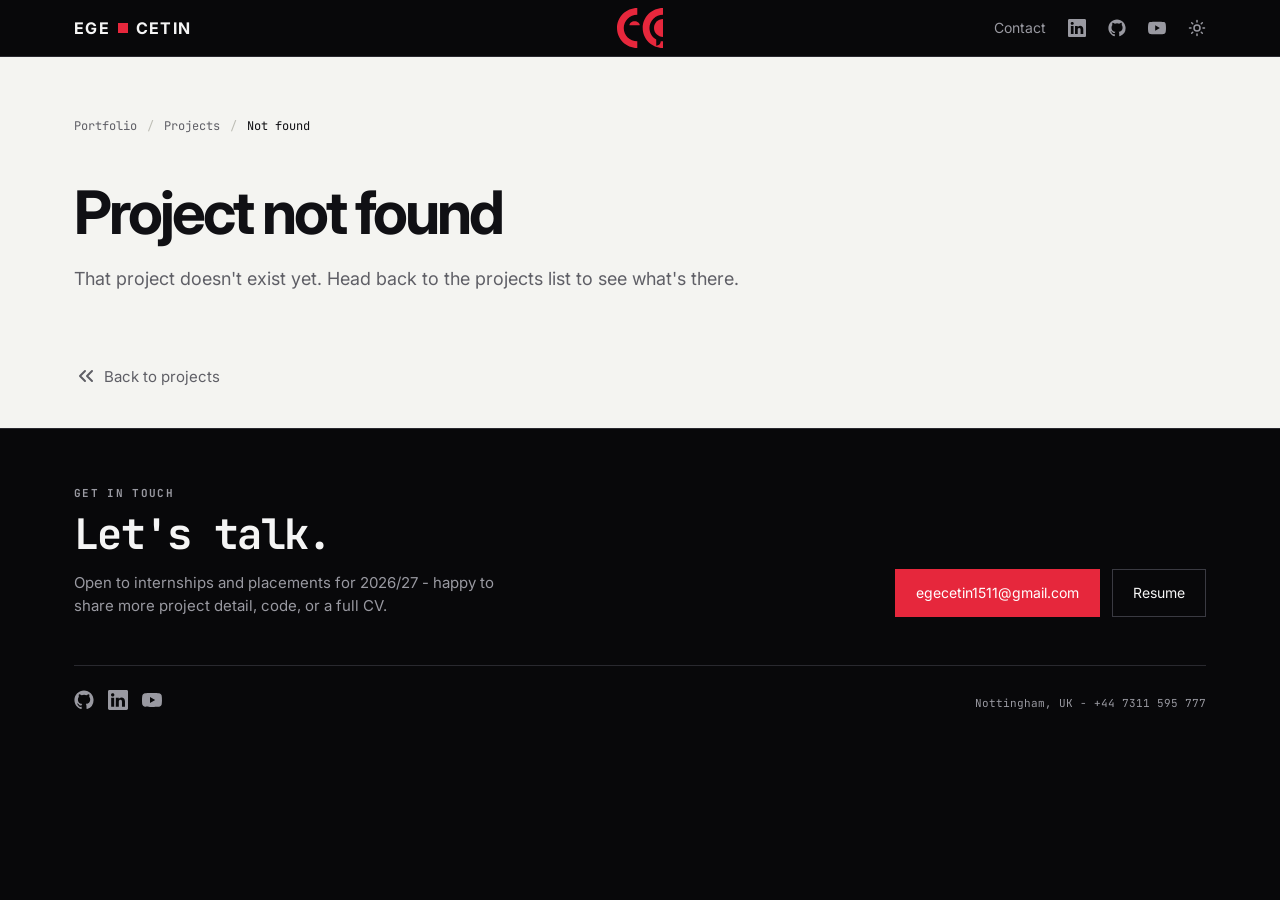
==== detail.html @ 612bcd72 "style: add resume page and change black sections" ====
<!DOCTYPE html>
<html lang="en">
<head>
<meta charset="UTF-8">
<meta name="viewport" content="width=device-width, initial-scale=1.0">

<!-- Replaced by the project's own title once project-data.js runs -->
<title>Project | Ege Cetin</title>

<link rel="preconnect" href="https://fonts.googleapis.com">
<link rel="preconnect" href="https://fonts.gstatic.com" crossorigin>
<link href="https://fonts.googleapis.com/css2?family=JetBrains+Mono:wght@400;500;700&family=Inter:wght@400;500;600&display=swap" rel="stylesheet">

<!-- styles.css first: details.css only adds the case-study specific rules -->
<link rel="stylesheet" href="styles.css">
<link rel="stylesheet" href="details.css">

<link rel="prefetch" href="index.html" as="document">

<link rel="icon" href="ec-logo.svg" type="image/svg+xml">

<script>
    try {
        if (localStorage.getItem('theme') === 'light') {
            document.documentElement.dataset.theme = 'light';
        }
    } catch (e) {}
</script>
</head>

<body>

    <nav class="site-nav" aria-label="Main navigation">
        <div class="nav-inner wrap">

            <a href="index.html" class="logo">
                EGE
                <span class="logo-mark" aria-hidden="true"></span>
                CETIN
            </a>

            <a href="index.html" class="nav-logo" aria-label="Ege Cetin home">
                <img src="ec-logo.svg" alt="Ege Cetin logo">
            </a>

            <ul class="nav-links">
                <li>
                    <a href="index.html#contact">Contact</a>
                </li>

                <li>
                    <a
                        class="nav-social"
                        href="https://www.linkedin.com/in/cetin-ege/"
                        target="_blank"
                        rel="noopener noreferrer"
                        aria-label="LinkedIn"
                    >
                        <svg viewBox="0 0 16 16" aria-hidden="true">
                            <path fill="currentColor" d="M0 1.146C0 .513.526 0 1.175 0h13.65C15.474 0 16 .513 16 1.146v13.708c0 .633-.526 1.146-1.175 1.146H1.175C.526 16 0 15.487 0 14.854zm4.943 12.248V6.169H2.542v7.225zm-1.2-8.212c.837 0 1.358-.554 1.358-1.248-.015-.709-.52-1.248-1.342-1.248S2.4 3.226 2.4 3.934c0 .694.521 1.248 1.327 1.248zm4.908 8.212V9.359c0-.216.016-.432.08-.586.173-.431.568-.878 1.232-.878.869 0 1.216.662 1.216 1.634v3.865h2.401V9.25c0-2.22-1.184-3.252-2.764-3.252-1.274 0-1.845.7-2.165 1.193v.025h-.016l.016-.025V6.169h-2.4c.03.678 0 7.225 0 7.225z"/>
                        </svg>
                    </a>
                </li>

                <li>
                    <a
                        class="nav-social"
                        href="https://github.com/cetinege"
                        target="_blank"
                        rel="noopener noreferrer"
                        aria-label="GitHub"
                    >
                        <svg viewBox="0 0 24 24" aria-hidden="true">
                            <path fill="currentColor" d="M12 .5C5.65.5.5 5.65.5 12c0 5.08 3.29 9.39 7.86 10.91.58.11.79-.25.79-.55v-2.14c-3.2.7-3.88-1.54-3.88-1.54-.53-1.33-1.28-1.69-1.28-1.69-1.05-.72.08-.7.08-.7 1.16.08 1.77 1.19 1.77 1.19 1.03 1.76 2.69 1.25 3.35.95.1-.75.4-1.25.73-1.54-2.55-.29-5.23-1.28-5.23-5.69 0-1.26.45-2.29 1.19-3.1-.12-.29-.52-1.47.11-3.06 0 0 .97-.31 3.18 1.18a11.1 11.1 0 0 1 5.8 0c2.2-1.49 3.17-1.18 3.17-1.18.63 1.59.23 2.77.11 3.06.74.81 1.19 1.84 1.19 3.1 0 4.42-2.69 5.39-5.25 5.68.41.36.78 1.08.78 2.18v3.23c0 .3.21.66.8.55A11.51 11.51 0 0 0 23.5 12C23.5 5.65 18.35.5 12 .5Z"/>
                        </svg>
                    </a>
                </li>

                <li>
                    <a
                        class="nav-social"
                        href="https://www.youtube.com/@cetin-ege"
                        target="_blank"
                        rel="noopener noreferrer"
                        aria-label="YouTube"
                    >
                        <svg viewBox="0 0 24 24" aria-hidden="true">
                            <path fill="currentColor" d="M23.5 6.2a3 3 0 0 0-2.1-2.1C19.5 3.6 12 3.6 12 3.6s-7.5 0-9.4.5A3 3 0 0 0 .5 6.2C0 8.1 0 12 0 12s0 3.9.5 5.8a3 3 0 0 0 2.1 2.1c1.9.5 9.4.5 9.4.5s7.5 0 9.4-.5a3 3 0 0 0 2.1-2.1c.5-1.9.5-5.8.5-5.8s0-3.9-.5-5.8ZM9.6 15.6V8.4l6.2 3.6-6.2 3.6Z"/>
                        </svg>
                    </a>
                </li>

                <li>
                    <button class="theme-toggle" type="button" aria-label="Switch to light mode">
                        <svg class="icon-sun" viewBox="0 0 24 24" aria-hidden="true" fill="none" stroke="currentColor" stroke-width="2" stroke-linecap="round">
                            <circle cx="12" cy="12" r="4"/>
                            <path d="M12 2v2M12 20v2M4.9 4.9l1.4 1.4M17.7 17.7l1.4 1.4M2 12h2M20 12h2M4.9 19.1l1.4-1.4M17.7 6.3l1.4-1.4"/>
                        </svg>
                        <svg class="icon-moon" viewBox="0 0 24 24" aria-hidden="true" fill="none" stroke="currentColor" stroke-width="2" stroke-linecap="round" stroke-linejoin="round">
                            <path d="M21 12.8A9 9 0 1 1 11.2 3a7 7 0 0 0 9.8 9.8Z"/>
                        </svg>
                    </button>
                </li>

            </ul>

        </div>
    </nav>

    <main>

        <section class="case-study section bg-white">

            <div class="wrap">

                <nav class="breadcrumbs" aria-label="Breadcrumb">
                    <a href="index.html">Portfolio</a>
                    <span class="breadcrumb-separator" aria-hidden="true">/</span>
                    <a href="index.html#projects">Projects</a>
                    <span class="breadcrumb-separator" aria-hidden="true">/</span>
                    <span class="breadcrumb-current" id="breadcrumb-current" aria-current="page"></span>
                </nav>

                <p class="case-study-type" id="project-type"></p>

                <h1 id="project-title"></h1>

                <div class="case-study-intro rich" id="project-description"></div>

                <div class="case-study-tags" id="project-tags"></div>

                <div class="case-study-actions" id="project-links"></div>

                <!-- The divider is the border-top on this wrapper -->
                <div class="case-study-body">

                    <!-- Full-width media: images, YouTube, LinkedIn. Hidden when empty -->
                    <div class="case-study-media" id="project-media" hidden></div>

                    <div class="case-study-columns" id="case-study-columns">

                        <div class="case-study-text">
                            <section>
                                <h2>Overview</h2>
                                <div class="rich" id="project-overview"></div>
                            </section>

                            <section>
                                <h2>My role</h2>
                                <div class="rich" id="project-role"></div>
                            </section>

                            <section>
                                <h2>Technologies</h2>
                                <div class="rich" id="project-technologies"></div>
                            </section>
                        </div>

                        <!-- Optional side column. Hidden when a project has no "aside" items -->
                        <aside class="case-study-aside" id="project-aside" hidden>
                            <div class="case-study-aside-inner" id="project-aside-inner"></div>
                        </aside>

                    </div>
                </div>

                <div class="back-nav">
                    <svg xmlns="http://www.w3.org/2000/svg" width="24" height="24" viewBox="0 0 24 24" fill="none" stroke="currentColor" stroke-width="2" stroke-linecap="round" stroke-linejoin="round" class="back-arrow lucide lucide-chevrons-left preview-icon" aria-hidden="true"><path d="m11 17-5-5 5-5"/><path d="m18 17-5-5 5-5"/></svg>
                    <a href="index.html#projects" class="back-link">Back to projects</a>
                </div>

            </div>

        </section>

    </main>

    <footer id="contact" class="site-footer footer-compact bg-black">

        <div class="wrap">

            <div class="footer-content">

                <div class="footer-intro">
                    <p class="footer-label">GET IN TOUCH</p>

                    <h2>Let's talk.</h2>

                    <p class="footer-description">
                        Open to internships and placements for 2026/27 -
                        happy to share more project detail, code, or a full CV.
                    </p>
                </div>

                <div class="footer-actions">

                    <a href="mailto:egecetin1511@gmail.com" class="btn btn-primary">
                        egecetin1511@gmail.com
                    </a>

                    <a href="resume.html" class="btn btn-outline">
                        Resume
                    </a>

                    <!-- Enable once the personal site exists
                    <a href="personal.html" class="btn btn-outline">
                        Personal site
                    </a>
                    -->

                </div>

            </div>

            <div class="footer-bottom">

                <div class="footer-socials">

                    <a
                        href="https://github.com/cetinege"
                        target="_blank"
                        rel="noopener noreferrer"
                        aria-label="GitHub"
                    >
                        <svg viewBox="0 0 24 24" aria-hidden="true">
                            <path fill="currentColor" d="M12 .5C5.65.5.5 5.65.5 12c0 5.08 3.29 9.39 7.86 10.91.58.11.79-.25.79-.55v-2.14c-3.2.7-3.88-1.54-3.88-1.54-.53-1.33-1.28-1.69-1.28-1.69-1.05-.72.08-.7.08-.7 1.16.08 1.77 1.19 1.77 1.19 1.03 1.76 2.69 1.25 3.35.95.1-.75.4-1.25.73-1.54-2.55-.29-5.23-1.28-5.23-5.69 0-1.26.45-2.29 1.19-3.1-.12-.29-.52-1.47.11-3.06 0 0 .97-.31 3.18 1.18a11.1 11.1 0 0 1 5.8 0c2.2-1.49 3.17-1.18 3.17-1.18.63 1.59.23 2.77.11 3.06.74.81 1.19 1.84 1.19 3.1 0 4.42-2.69 5.39-5.25 5.68.41.36.78 1.08.78 2.18v3.23c0 .3.21.66.8.55A11.51 11.51 0 0 0 23.5 12C23.5 5.65 18.35.5 12 .5Z"/>
                        </svg>
                    </a>

                    <a
                        href="https://www.linkedin.com/in/cetin-ege/"
                        target="_blank"
                        rel="noopener noreferrer"
                        aria-label="LinkedIn"
                    >
                        <svg viewBox="0 0 16 16" aria-hidden="true">
                            <path fill="currentColor" d="M0 1.146C0 .513.526 0 1.175 0h13.65C15.474 0 16 .513 16 1.146v13.708c0 .633-.526 1.146-1.175 1.146H1.175C.526 16 0 15.487 0 14.854zm4.943 12.248V6.169H2.542v7.225zm-1.2-8.212c.837 0 1.358-.554 1.358-1.248-.015-.709-.52-1.248-1.342-1.248S2.4 3.226 2.4 3.934c0 .694.521 1.248 1.327 1.248zm4.908 8.212V9.359c0-.216.016-.432.08-.586.173-.431.568-.878 1.232-.878.869 0 1.216.662 1.216 1.634v3.865h2.401V9.25c0-2.22-1.184-3.252-2.764-3.252-1.274 0-1.845.7-2.165 1.193v.025h-.016l.016-.025V6.169h-2.4c.03.678 0 7.225 0 7.225z"/>
                        </svg>
                    </a>

                    <a
                        href="https://www.youtube.com/@cetin-ege"
                        target="_blank"
                        rel="noopener noreferrer"
                        aria-label="YouTube"
                    >
                        <svg viewBox="0 0 24 24" aria-hidden="true">
                            <path fill="currentColor" d="M23.5 6.2a3 3 0 0 0-2.1-2.1C19.5 3.6 12 3.6 12 3.6s-7.5 0-9.4.5A3 3 0 0 0 .5 6.2C0 8.1 0 12 0 12s0 3.9.5 5.8a3 3 0 0 0 2.1 2.1c1.9.5 9.4.5 9.4.5s7.5 0 9.4-.5a3 3 0 0 0 2.1-2.1c.5-1.9.5-5.8.5-5.8s0-3.9-.5-5.8ZM9.6 15.6V8.4l6.2 3.6-6.2 3.6Z"/>
                        </svg>
                    </a>

                </div>

                <div class="footer-meta">
                    <p>Nottingham, UK  - +44 7311 595 777</p>
                </div>

            </div>

        </div>

    </footer>

    <script src="project-media-helper.js"></script>
    <script src="project-data.js"></script>
    <script src="theme.js"></script>
</body>
</html>
---- styles.css ----
/*
    Explicitly forces any element with the hidden attribute to disappear.
    Helps with filtering and with the toggleable LinkedIn posts.
*/
[hidden] {
    display: none !important;
}

/* --- VARIABLES --- */

/*
   Fixed brand values. These never change between light and dark sections.
*/
:root {
    --ink: #08080a;
    --text: #f5f5f5;

    --accent: #e6273c;
    --accent-hi: #ff4054;

    --font-mono: 'JetBrains Mono', ui-monospace, monospace;

    --max: 1180px;
    --nav-h: 57px;
}


/*
   WHITE AND BLACK THEMES

   A section sets them once with .bg-black or
   .bg-white, and everything inside it re-colours automatically.

   This is what makes it safe to swap
        class="section bg-white"
   for
        class="section bg-black"
   without touching any other CSS.

   --bg            section background
   --fg            primary text
   --fg-muted      secondary text
   --card-bg       cards, panels, form controls
   --card-bg-2     nested/recessed areas (project banners)
   --border        normal borders
   --border-strong borders that need more contrast
*/
:root,
.bg-black {
    --bg: #08080a;
    --fg: #f5f5f5;
    --fg-muted: #9999a1;
    --card-bg: #101014;
    --card-bg-2: #17171d;
    --border: #29292f;
    --border-strong: #3a3a42;
}

.bg-white {
    --bg: #f4f4f1;
    --fg: #101014;
    --fg-muted: #5f5f66;
    --card-bg: #ffffff;
    --card-bg-2: #ebebe6;
    --border: #dcdcd6;
    --border-strong: #bdbdb5;
}

.bg-black,
.bg-white {
    background: var(--bg);
    color: var(--fg);
}

/*
    LIGHT MODE (set by theme.js via <html data-theme="light">)
    Reverses everything: the page chrome flips, and the two section
    palettes swap, so .bg-black sections turn light and .bg-white
    sections turn dark.
*/
:root[data-theme="light"] {
    color-scheme: light;

    --ink: #f4f4f1;
    --text: #101014;

    --bg: #f4f4f1;
    --fg: #101014;
    --fg-muted: #5f5f66;
    --card-bg: #ffffff;
    --card-bg-2: #ebebe6;
    --border: #dcdcd6;
    --border-strong: #bdbdb5;
}

:root[data-theme="light"] .bg-black {
    --bg: #f4f4f1;
    --fg: #101014;
    --fg-muted: #5f5f66;
    --card-bg: #ffffff;
    --card-bg-2: #ebebe6;
    --border: #dcdcd6;
    --border-strong: #bdbdb5;
}

:root[data-theme="light"] .bg-white {
    --bg: #08080a;
    --fg: #f5f5f5;
    --fg-muted: #9999a1;
    --card-bg: #101014;
    --card-bg-2: #17171d;
    --border: #29292f;
    --border-strong: #3a3a42;
}

/*
    Added by theme.js for ~0.5s while the theme changes, then removed,
    so normal hover effects stay snappy the rest of the time.
*/
:root.theme-transition,
:root.theme-transition *,
:root.theme-transition *::before,
:root.theme-transition *::after {
    transition:
        background-color 0.45s ease,
        color 0.45s ease,
        border-color 0.45s ease,
        fill 0.45s ease,
        stroke 0.45s ease,
        filter 0.45s ease !important;
}

::view-transition-old(root),
::view-transition-new(root) {
    animation: none;
    mix-blend-mode: normal;
}

::view-transition-old(root) { z-index: 1; }
::view-transition-new(root) { z-index: 2; }


/* --- BASE --- */

* {
    /* Tells the browser to include an element's padding and borders inside its specified width and height*/
    box-sizing: border-box;

}

html {
    scroll-behavior: smooth;
    background: var(--ink);
}

body {
    margin: 0;
    background: var(--ink);
    color: var(--text);
    font-family: 'Inter', system-ui, -apple-system, sans-serif;
    font-size: 16px;
    line-height: 1.55;
    -webkit-font-smoothing: antialiased;
}

/* Mono font option */
/* h1,
h2,
h3,
.mono {
    font-family: 'JetBrains Mono', ui-monospace, monospace;
} */

h1,h2,h3,p {
    margin: 0;
    
}

a {
    color: inherit;
    text-decoration: none;
}

img {
    display: block;
    max-width: 100%;
}

/* Highlights buttons and links for keyboard navigation */
:focus-visible {
    outline: 2px solid var(--accent);
    outline-offset: 3px;
}

::selection {
    background: var(--accent);
    color: #fff;
}

.wrap {
    width: 100%;
    max-width: var(--max);

    /* When the viewport is wider than max-width the leftover space is
       split evenly, which centres the container */
    margin: 0 auto;

    padding-left: 24px;
    padding-right: 24px;
}

/* --- NAVIGATION --- */

.site-nav {
    position: sticky;
    top: 0;
    z-index: 100;
    height: var(--nav-h);

    border-bottom: 1px solid var(--border);
    background: var(--ink);
}

.nav-inner {
    height: 100%;
    display: flex;
    align-items: center;
    justify-content: space-between;
    gap: 20px;
}

.logo {
    display: flex;
    align-items: center;
    gap: 8px;

    color: var(--text);
    font-weight: 700;
    letter-spacing: 0.08em;
}

/* The small red rectangle between EGE and CETIN */
.logo-mark {
    width: 10px;
    height: 10px;
    background: var(--accent);
}

.nav-links {
    display: flex;
    align-items: center;
    gap: 22px;

    margin: 0;
    padding: 0;
    list-style: none;
}

.nav-links a {
    display: flex;
    align-items: center;

    color: var(--fg-muted);
    font-size: 14px;

    transition: color 0.2s ease;
}

.nav-links a:hover {
    color: var(--accent);
}

/* Social icons sit in the same list as the Contact link */
.nav-social svg {
    width: 18px;
    height: 18px;
}

/* Logo animation when scrolling */
.nav-inner {
    position: relative; /* anchor for the centred logo */
}

.nav-logo {
    position: absolute;
    inset: 0;

    /* centres without a transform */
    margin: auto; 
    width: fit-content;
    height: 40px;

    display: flex;
    align-items: center;
    opacity: 0;
}

.nav-logo img {
    height: 100%;
    width: auto;
}

.theme-toggle {
    display: flex;
    align-items: center;
    justify-content: center;
    padding: 0;
    border: none;
    background: none;
    color: var(--fg-muted);
    cursor: pointer;
    transition: color 0.2s ease;
}

.theme-toggle:hover {
    color: var(--accent);
}

.theme-toggle svg {
    width: 18px;
    height: 18px;
}

/* Show the icon for the mode you'd switch TO */
.theme-toggle .icon-moon { display: none; }
:root[data-theme="light"] .theme-toggle .icon-sun  { display: none; }
:root[data-theme="light"] .theme-toggle .icon-moon { display: block; }


/* --- BREADCRUMBS --- */
.breadcrumbs {
    display: flex;
    flex-wrap: wrap;
    align-items: center;
    gap: 10px;

    margin-bottom: 48px;

    color: var(--fg-muted);
    font-family: var(--font-mono);
    font-size: 12px;
}

.breadcrumbs a {
    color: var(--fg-muted);
    transition: color 0.2s ease;
}

.breadcrumbs a:hover {
    color: var(--accent-text, var(--accent));
}

.breadcrumb-separator {
    color: var(--border-strong);
}

.breadcrumb-current {
    color: var(--fg);
}

/* --- HERO --- */


/* Screen 1: logo only, exactly one screen tall (minus the navbar) */
.hero-splash {
    display: flex;
    align-items: center;
    justify-content: center;
    height: calc(100svh - var(--nav-h));
    position: relative; 
    /* Tracks how far this block has scrolled out of view */
    view-timeline-name: --splash;
    view-timeline-axis: block;
}

/* Three columns: links | logo + hint | links */
.splash-stage {
    display: grid;
    grid-template-columns: 1fr auto 1fr;
    align-items: center;
    gap: 40px;
}

.splash-center {
    display: flex;
    flex-direction: column;
    align-items: center;
    gap: 28px;
}

.splash-side {
    display: flex;
    flex-direction: column;
    gap: 36px;
}

.splash-left  { justify-self: end;   align-items: flex-start; }
.splash-right { justify-self: start; align-items: flex-start; }

.splash-link {
    display: inline-flex;
    align-items: center;
    gap: 12px;
    padding: 6px 2px;

    color: var(--fg-muted);
    font-family: var(--font-mono);
    font-size: 20px;
    letter-spacing: 0.12em;
    text-transform: uppercase;

    animation: float 5s ease-in-out infinite;
    transition: color 0.2s ease;
}    

/* The dot */
.splash-link::before {
    content: "";
    flex: none;
    width: 6px;
    height: 6px;
    border-radius: 50%;
    background: var(--accent);
}

.splash-link:hover {
    color: var(--accent);
}

/* Keep the gentle bob, but out of sync so they don't move as a block */
.splash-link:nth-child(even) {
    animation-delay: -2.5s;
}

.splash-left  .splash-link:nth-child(odd)  { --x: -28px; }
.splash-left  .splash-link:nth-child(even) { --x: 12px; animation-delay: -2s; }
.splash-right .splash-link:nth-child(odd)  { --x: 28px;  animation-delay: -1s; }
.splash-right .splash-link:nth-child(even) { --x: -12px; animation-delay: -3.5s; }

@keyframes float {
    0%, 100% { transform: translateY(0); }
    50%      { transform: translateY(-7px); }
}

/* "Scroll for more" under the logo */
.scroll-hint {
    position:absolute;
    bottom: 20px;
    display: flex;
    flex-direction: column;
    align-items: center;
    gap: 6px;

    color: var(--fg-muted);
    font-family: var(--font-mono);
    font-size: 12px;
    letter-spacing: 0.14em;
    text-transform: uppercase;

    transition: color 0.2s ease;
}

.scroll-hint:hover {
    color: var(--accent);
}

.scroll-arrow {
    font-size: 16px;
    animation: nudge 1.8s ease-in-out infinite;
}

@keyframes nudge {
    0%, 100% { transform: translateY(0); }
    50%      { transform: translateY(5px); }
}

.hero-logo {
    width: min(70vw, 560px);
    height: auto;
}

/* Screen 2: the original hero */
.hero-main {
    scroll-margin-top: var(--nav-h);
    display: flex;
    align-items: center;
    min-height: calc(100svh - var(--nav-h));
    padding: 80px 0;
}

.hero-layout {
    display: grid;
    grid-template-columns: 1fr 360px;
    gap: 80px;
    align-items: center;
}

/* Scroll animation (browsers without support just show everything normally) */
@supports (animation-timeline: view()) {

    /* Logo drifts up faster than the page and fades out in the first ~40% of scroll */
    .hero-logo {
        animation: logo-exit linear both;
        animation-timeline: --splash;
        animation-range: exit 0% exit 40%;
    }

    /* Profile rises into place as it enters the screen */
    .hero-layout {
        animation: hero-enter linear both;
        animation-timeline: view();
        animation-range: entry 10% entry 70%;
    }

    .hero-logo,
    .splash-side,
    .scroll-hint {
        animation: logo-exit linear both;
        animation-timeline: --splash;
        animation-range: exit 0% exit 40%;
    }
}

@keyframes logo-exit {
    to {
        opacity: 0;
        transform: translateY(-22vh) scale(0.92);
    }
}

@keyframes hero-enter {
    from {
        opacity: 0;
        transform: translateY(60px);
    }
    to {
        opacity: 1;
        transform: none;
    }
}

/*
    The nav is outside .hero-splash, so the --splash timeline has to be
    hoisted to a shared ancestor for the nav logo to see it.
*/
body {
    timeline-scope: --splash;
}

@supports (animation-timeline: view()) {

    .nav-logo {
        animation: nav-logo-in linear both;
        animation-timeline: --splash;

        /* Starts fading in as the big logo is halfway through fading out */
        animation-range: exit 20% exit 60%;
    }
}

@keyframes nav-logo-in {
    from {
        opacity: 0;
        transform: translateY(8px);
    }
    to {
        opacity: 1;
        transform: none;
    }
}

.hero-content {
    max-width: 700px;
}


.availability {
    display: inline-block;
    margin-bottom: 24px;
    padding: 6px 12px;

    background: var(--accent);
    color: #fff;

    font-size: 12px;
    font-weight: 700;
    letter-spacing: 0.12em;
}

.hero h1 {
    /* On a large monitor it can approach 88px, while on a smaller screen it won't become smaller than 48px.*/
    font-size: clamp(48px, 7vw, 88px);
    line-height: 0.95;
    letter-spacing: -0.05em;
}

.hero-degree {
    margin-top: 24px;
    color: var(--fg-muted);
    font-size: 18px;
}

.hero-description {
    max-width: 600px;
    margin-top: 20px;
    color: var(--fg-muted);
    font-size: 16px;
}

.hero-actions {
    display: flex;
    gap: 12px;
    margin-top: 32px;
}

/* --- PROFILE CARD --- */

.hero-profile {
    display: flex;
    flex-direction: column;
    align-items: center;
    gap: 16px;
}

.profile-card {
    width: 300px;
    height: 380px;

    /* Gives the child a 3D space to rotate inside of */
    perspective: 1200px;
    cursor: pointer;
}

.profile-card-inner {
    position: relative;
    width: 100%;
    height: 100%;

    /* Keeps the two faces positioned in 3D rather than flattened */
    transform-style: preserve-3d;
    transition: transform 0.6s ease;
}

/*
    :focus-within also matches when the card itself is focused, so this
    covers both mouse hover and keyboard tabbing (the card has
    tabindex="0" in the HTML).
*/
.profile-card:hover .profile-card-inner,
.profile-card:focus-within .profile-card-inner {
    transform: rotateY(180deg);
}

.profile-front,
.profile-back {
    position: absolute;
    inset: 0;

    border: 2px solid var(--border-strong);
    border-radius: 10px;
    overflow: hidden;
    background: var(--card-bg);

    /* Hides whichever face is currently pointing away from us */
    backface-visibility: hidden;
}

.profile-front img {
    width: 100%;
    height: 100%;
    object-fit: cover;
    display: block;
}

.profile-back {
    /* Starts pre-rotated so it reads correctly once the card flips */
    transform: rotateY(180deg);

    display: flex;
    flex-direction: column;
    justify-content: center;
    padding: 28px;
}

.profile-facts {
    margin: 0;
    padding: 0;
    list-style: none;
}

.profile-facts li {
    padding: 12px 0;
    border-bottom: 1px solid var(--border);
    font-size: 14px;
    color: var(--fg-muted);
}

.profile-facts li:first-child {
    border-top: 1px solid var(--border);
}

.profile-facts .fact-label {
    display: block;
    margin-bottom: 2px;

    color: var(--accent);
    font-family: var(--font-mono);
    font-size: 11px;
    letter-spacing: 0.08em;
}

.profile-hint {
    color: var(--fg-muted);
    font-family: var(--font-mono);
    font-size: 11px;
    letter-spacing: 0.08em;
}

.social-links {
    display: flex;
    gap: 10px;
}

.social-links a {
    display: flex;
    align-items: center;
    justify-content: center;

    width: 42px;
    height: 42px;

    border: 1px solid var(--border-strong);
    color: var(--fg);

    transition: color 0.2s ease, border-color 0.2s ease;
}

.social-links a:hover {
    border-color: var(--accent);
    color: var(--accent);
}

.social-links svg {
    width: 18px;
    height: 18px;
}

/* --- BUTTONS --- */

.btn {
    display: inline-flex;
    align-items: center;
    justify-content: center;
    gap: 8px;
    padding: 12px 20px;
    border: 1px solid transparent;
    font-size: 14px;
    transition: 0.2s ease;
}

.btn-primary {
    background: var(--accent);
    border-color: var(--accent);
    color: #fff;
}

.btn-primary:hover {
    background: var(--accent-hi);
    border-color: var(--accent-hi);
}

.btn-outline {
    border-color: var(--border-strong);
    color: var(--fg);
}

.btn-outline:hover {
    border-color: var(--accent);
    color: var(--accent);
}

/* --- SECTIONS --- */

.section {
    padding: 120px 0;
}

.sect-title-row {
    display: flex;
    align-items: baseline;
    justify-content: space-between;
    gap: 20px;

    margin-bottom: 40px;
    padding-bottom: 16px;
    border-bottom: 1px solid var(--border);
}

.sect-title-row h2 {
    font-size: 32px;
    line-height: 1;
    letter-spacing: -0.03em;
}

/* Sits on the right of the heading row (e.g. the project count) */
.sect-meta {
    color: var(--fg-muted);
    font-family: var(--font-mono);
    font-size: 12px;
    letter-spacing: 0.1em;
    white-space: nowrap;
}

/* --- PROJECT FILTERS --- */

.project-filters {
    margin-bottom: 32px;
}

.filter-toggle {
    display: inline-flex;
    align-items: center;
    gap: 10px;

    padding: 10px 16px;
    border: 1px solid var(--border);
    background: var(--card-bg);
    color: var(--fg);

    font: inherit;
    font-size: 13px;
    cursor: pointer;

    transition: border-color 0.2s ease, color 0.2s ease;
}

.filter-toggle:hover,
.filter-toggle[aria-expanded="true"] {
    border-color: var(--accent);
    color: var(--accent);
}

/* Three bars of decreasing width, like a filter funnel on its side */
.filter-icon {
    display: flex;
    flex-direction: column;
    gap: 3px;
    width: 16px;
}

.filter-icon span {
    height: 2px;
    background: currentColor;
}

.filter-icon span:nth-child(1) { width: 16px; }
.filter-icon span:nth-child(2) { width: 11px; }
.filter-icon span:nth-child(3) { width: 6px; }

.filter-panel {
    display: grid;
    grid-template-columns: repeat(2, minmax(0, 1fr));
    gap: 16px;

    margin-top: 16px;
    padding: 20px;
    border: 1px solid var(--border);
    background: var(--card-bg);
}

.filter-field label {
    display: block;
    margin-bottom: 8px;

    color: var(--fg-muted);
    font-family: var(--font-mono);
    font-size: 11px;
    letter-spacing: 0.08em;
}

.filter-field select {
    width: 100%;
    padding: 10px 34px 10px 12px;

    border: 1px solid var(--border);
    background-color: var(--bg);
    color: var(--fg);

    font: inherit;
    font-size: 13px;
    cursor: pointer;

    /* Removes the OS dropdown arrow so the same chevron shows on both themes */
    appearance: none;
    background-image: url("data:image/svg+xml,%3Csvg xmlns='http://www.w3.org/2000/svg' viewBox='0 0 12 8'%3E%3Cpath fill='none' stroke='%239999a1' stroke-width='1.6' d='M1 1.5 6 6.5l5-5'/%3E%3C/svg%3E");
    background-repeat: no-repeat;
    background-position: right 12px center;
    background-size: 11px;
}

.filter-field select:hover {
    border-color: var(--border-strong);
}

/* Spans both columns so the reset link sits on its own row */
.filter-panel-footer {
    grid-column: 1 / -1;
}

.filter-reset {
    padding: 0;
    border: none;
    background: none;
    color: var(--fg-muted);

    font: inherit;
    font-size: 12px;
    text-decoration: underline;
    cursor: pointer;
}

.filter-reset:hover {
    color: var(--accent);
}

.no-results {
    padding: 40px 0;
    color: var(--fg-muted);
    font-size: 14px;
}

/* --- PROJECTS --- */

.project-grid {
    display: grid;
    grid-template-columns: repeat(2, 1fr);
    gap: 24px;
}

.project-card {
    display: flex;
    flex-direction: column;

    background: var(--card-bg);
    border: 1px solid var(--border);
    overflow: hidden;

    transition: transform 0.2s ease, border-color 0.2s ease;
}

.project-card:hover {
    transform: translateY(-4px);
    border-color: var(--border-strong);
}

/* Clip the image to the banner so the hover zoom doesn't spill out */
.project-visual {
    overflow: hidden;
}

/*
    The banner is a link, so clicking it opens the same detail page as
    the "Case study" button underneath.
*/
.project-visual {
    position: relative;
    display: flex;
    align-items: center;
    justify-content: center;

    min-height: 220px;
    background: var(--card-bg-2);
    border-bottom: 1px solid var(--border);
}

/* Fills the banner and crops to fit without stretching */
.project-visual img {
    position: absolute;
    object-position: top;
    width: 100%;
    height: 100%;
    object-fit: cover;

    transition: transform 0.4s ease;
}

.project-card:hover .project-visual img {
    transform: scale(1.04);
}



/*
    "Live" badge. To turn it off for a project, delete this element
    from that card's HTML.
*/
.project-live {
    position: absolute;
    top: 12px;
    right: 12px;

    display: flex;
    align-items: center;
    gap: 6px;

    padding: 4px 9px;
    background: var(--accent);
    color: #fff;

    font-family: var(--font-mono);
    font-size: 10px;
    font-weight: 700;
    letter-spacing: 0.1em;
}

.project-live::before {
    content: "";
    width: 5px;
    height: 5px;
    border-radius: 50%;
    background: #fff;
}

.project-body {
    display: flex;
    flex-direction: column;
    flex: 1;
    padding: 24px;
}

.project-type {
    margin-bottom: 12px;
    color: var(--accent);
    font-size: 11px;
    font-weight: 700;
    letter-spacing: 0.1em;
}

.project-body h3 {
    font-size: 22px;
    line-height: 1.2;
    letter-spacing: -0.02em;
}

/* Only <p> elements that are direct children of .project-body */
.project-body > p {
    margin-top: 12px;
    color: var(--fg-muted);
    font-size: 14px;
}

.project-tags {
    display: flex;

    /* Too many tags wrap onto the next line instead of overflowing */
    flex-wrap: wrap;
    gap: 6px;
    margin-top: 20px;
}

.project-tags span {
    padding: 5px 9px;
    border: 1px solid var(--border);
    color: var(--fg-muted);
    font-size: 11px;
}

.project-actions {
    display: flex;
    flex-wrap: wrap;
    align-items: center;
    gap: 16px;

    /* Pushes the actions to the bottom so cards line up */
    margin-top: auto;
    padding-top: 24px;
}

.project-actions a {
    color: var(--fg);
    font-size: 13px;
    font-weight: 600;
    transition: color 0.2s ease;
}

.project-actions a:hover {
    color: var(--accent);
}

/* The one filled button in the row */
.project-actions .btn-live {
    padding: 8px 14px;
    background: var(--accent);
    color: #fff;
}

.project-actions .btn-live:hover {
    background: var(--accent-hi);
    color: #fff;
}


/* --- EXPERIENCE --- */
.experience-list {
    display: flex;
    flex-direction: column;
}

.experience-card {
    display: grid;
    grid-template-columns: 180px 1fr;
    gap: 40px;
    padding: 28px 0;
    border-bottom: 1px solid var(--border);
}

.experience-meta {
    display: flex;
    flex-direction: column;
    gap: 6px;
    color: var(--fg-muted);
    font-size: 11px;
    letter-spacing: 0.08em;
}

.experience-content h3 {
    font-size: 22px;
    line-height: 1.2;
}

.experience-role {
    margin-top: 6px;
    color: var(--accent);
    font-size: 13px;
}

.experience-description {
    max-width: 650px;
    margin-top: 12px;
    color: var(--fg-muted);
    font-size: 14px;
}

/*
    Optional LinkedIn post. Only the experiences that have a toggle
    button and a .linkedin-post block in their HTML get one.
*/
.post-toggle {
    margin-top: 20px;
    padding: 8px 14px;

    border: 1px solid var(--border);
    background: none;
    color: var(--fg);

    font: inherit;
    font-size: 12px;
    cursor: pointer;

    transition: border-color 0.2s ease, color 0.2s ease;
}

.post-toggle:hover {
    border-color: var(--accent);
    color: var(--accent);
}

.linkedin-post {
    margin-top: 16px;
    padding: 16px;
    border: 1px solid var(--border);
    background: var(--card-bg);
}

/* LinkedIn's embed is a fixed-size iframe, so let it shrink on mobile */
.linkedin-post iframe {
    display: block;
    width: 100%;
    max-width: 550px;
    border: none;
}

.linkedin-post .post-placeholder {
    color: var(--fg-muted);
    font-size: 13px;
}

/* --- FOOTER --- */

.site-footer {
    padding: 60px 0 36px;
    border-top: 1px solid var(--border);
}

.footer-content {
    display: flex;
    justify-content: space-between;
    align-items: flex-end;

    gap: 40px;

    padding-bottom: 48px;
    border-bottom: 1px solid var(--border);
}

.footer-label {
    margin-bottom: 10px;

    color: var(--fg-muted);
    font-family: var(--font-mono);
    font-size: 11px;
    font-weight: 700;
    letter-spacing: 0.12em;
}

.footer-content h2 {
    color: var(--fg);

    font-family: 'JetBrains Mono', monospace;
    font-size: 42px;
    line-height: 1;
    letter-spacing: -0.04em;
}

.footer-description {
    max-width: 460px;
    margin-top: 16px;
    color: var(--fg-muted);
    font-size: 15px;
}

.footer-actions {
    display: flex;
    flex-wrap: wrap;
    gap: 12px;
}

.footer-bottom {
    display: flex;
    justify-content: space-between;
    align-items: center;
    gap: 20px;
    padding-top: 24px;
}

.footer-socials {
    display: flex;
    gap: 14px;
}

.footer-socials a {
    color: var(--fg-muted);
    transition: color 0.2s ease;
}

.footer-socials a:hover {
    color: var(--accent);
}

.footer-socials svg {
    width: 20px;
    height: 20px;
}

.footer-meta {
    display: flex;
    align-items: center;
    gap: 20px;
}

.footer-meta p {
    color: var(--fg-muted);
    font-family: var(--font-mono);
    font-size: 11px;
}



/* --- MEDIA QUERIES --- */

/* 
    Mobile layout. 
    When the screen width is less than 860px, 
    - the hero layout switches to a single-column layout, with the profile image on top and the text content below. 
    - the project grid switches to a single-column layout, with each project card taking up the full width of the container.

*/

@media (max-width: 860px) {

    .hero-main {
        min-height: auto;
        padding: 80px 0;
    }

    .hero-layout {
        grid-template-columns: 1fr;
        gap: 48px;
    }

    .hero-profile {
        align-items: flex-start;
    }

    .profile-card {
        width: 240px;
        height: 300px;
    }

    .section {
        padding: 90px 0;
    }

    .project-grid {
        grid-template-columns: 1fr;
    }

    .project-visual {
        min-height: 180px;
    }

    .site-nav {
        height: auto;
    }

    .nav-inner {
        min-height: var(--nav-h);
        gap: 16px;
    }

    .nav-links {
        gap: 16px;
    }

    .experience-card {
        grid-template-columns: 1fr;
        gap: 12px;
    }

    .footer-content {
        flex-direction: column;
        align-items: flex-start;
    }

    .splash-stage {
        grid-template-columns: 1fr;
        justify-items: center;
        gap: 32px;
    }

    .splash-center { order: 1; }
    .splash-left,
    .splash-right {
        justify-self: center;
        align-items: center;
    }

    .splash-side {
        flex-direction: row;
        flex-wrap: wrap;
        justify-content: center;
        gap: 8px 24px;
    }
}


/* Phones */
@media (max-width: 600px) {

    .breadcrumbs {
        margin-bottom: 32px;
    }

    .wrap {
        padding-left: 16px;
        padding-right: 16px;
    }

    .nav-links {
        gap: 14px;
    }

    .nav-links a {
        font-size: 13px;
    }

    .hero-main {
        padding: 64px 0;
    }

    .hero h1 {
        font-size: clamp(42px, 14vw, 64px);
    }

    .hero-degree {
        font-size: 16px;
    }

    .hero-actions {
        flex-direction: column;
        align-items: stretch;
    }

    .profile-card {
        width: 200px;
        height: 250px;
    }

    .section {
        padding: 72px 0;
    }

    .filter-panel {
        grid-template-columns: 1fr;
    }

    .project-body {
        padding: 20px;
    }

    .footer-content h2 {
        font-size: 34px;
    }

    .footer-bottom {
        flex-direction: column;
        align-items: flex-start;
    }

    .footer-meta {
        flex-direction: column;
        align-items: flex-start;
        gap: 12px;
    }

    .nav-logo {
        display: none;
    }
}



/* --- ACCESSIBILITY --- */

/* 
    If the user has requested reduced motion, disable smooth scrolling and animations/transitions. 
*/
@media (prefers-reduced-motion: reduce) {

    html {
        scroll-behavior: auto;
    }

    *,
    *::before,
    *::after {
        transition-duration: 0.01ms !important;
        animation-duration: 0.01ms !important;
        animation-iteration-count: 1 !important;
    }

    /*
        The profile card swaps faces with a plain fade instead of
        spinning in 3D.
    */
    .profile-card:hover .profile-card-inner,
    .profile-card:focus-within .profile-card-inner {
        transform: none;
    }

    .profile-back {
        transform: none;
        backface-visibility: visible;
        opacity: 0;
    }

    .profile-card:hover .profile-back,
    .profile-card:focus-within .profile-back {
        opacity: 1;
    }

    .hero-logo,
    .hero-layout {
        animation: none;
    }

    .nav-logo {
        animation: none;
        opacity: 1;
    }

    .splash-link,
    .scroll-arrow {
        animation: none;
    }
}
---- details.css ----
/*
    DETAIL / CASE STUDY PAGE

    Loaded after styles.css, so it inherits the same theme tokens
    (--fg, --fg-muted, --border and so on). Nothing here hard-codes a
    colour, which means the page works with either .bg-black or
    .bg-white on the .case-study section.
*/

.case-study {
    /* The sticky navbar sits above, so the top needs a little less room */
    padding-top: 60px;
}

/*
    GAP ABOVE THE FOOTER
*/
.case-study.section {
    padding-bottom: 40px;
}

.footer-compact {
    padding-top: 56px;
}

/* --- NAV --- */
.nav-logo {
    opacity: 100;
}

/* --- HEADER --- */

.case-study-type {
    margin-bottom: 16px;
    color: var(--accent-text, var(--accent));
    font-size: 11px;
    font-weight: 700;
    letter-spacing: 0.1em;
}

.case-study h1 {
    max-width: 900px;
    font-size: clamp(42px, 7vw, 80px);
    line-height: 0.95;
    letter-spacing: -0.05em;
}

.case-study-intro {
    max-width: 700px;
    margin-top: 24px;
    color: var(--fg-muted);
    font-size: 18px;
}

.case-study-tags {
    display: flex;
    flex-wrap: wrap;
    gap: 8px;
    margin-top: 24px;
}

.case-study-tags span {
    padding: 7px 10px;
    border: 1px solid var(--border);
    color: var(--fg-muted);
    font-size: 12px;
}

.case-study-actions {
    display: flex;
    flex-wrap: wrap;
    gap: 12px;
    margin-top: 32px;
}

/* Empty when a project has no links, so don't leave a gap behind */
.case-study-actions:empty {
    margin-top: 0;
}


/* --- BODY --- */

.case-study-body {
    margin-top: 56px;
    padding-top: 48px;
    border-top: 1px solid var(--border);
}

/* --- FULL-WIDTH MEDIA --- */

.case-study-media {
    display: flex;
    flex-direction: column;
    gap: 24px;
    margin-bottom: 56px;
}

/* flex: none stops images being squashed inside the scrolling side column */
.media-item {
    flex: none;
    margin: 0;
}

.media-item img {
    width: 100%;
    height: auto;
    border: 1px solid var(--border);
    background: var(--card-bg-2);
}

.media-embed {
    position: relative;
    aspect-ratio: 16 / 9;
}

.media-embed iframe {
    position: absolute;
    inset: 0;
    width: 100%;
    height: 100%;
    border: 0;
}

.media-linkedin iframe {
    display: block;
    width: 100%;
    max-width: 550px;
    margin: 0 auto;
    border: 0;
    background: #fff;
}

.media-item figcaption {
    margin-top: 8px;
    color: var(--fg-muted);
    font-size: 13px;
}


/* --- TEXT + OPTIONAL SIDE COLUMN --- */

.case-study-columns {
    display: grid;
    grid-template-columns: minmax(0, 1fr);
    gap: 56px;
}

.case-study-columns.has-aside {
    grid-template-columns: minmax(0, 1fr) minmax(0, 380px);

    /* the side column is as tall as the text, never taller */
    align-items: stretch;   
}

.case-study-text {
    display: flex;
    flex-direction: column;
    gap: 40px;
}

/* Without a side column, keep the text at a comfortable reading width */
.case-study-columns:not(.has-aside) .case-study-text {
    max-width: 760px;

}

.case-study-text section + section {
    padding-top: 40px;
    border-top: 1px solid var(--border);
}

.case-study-text h2 {
    margin-bottom: 16px;
    font-size: 24px;
}

/*
    The inner box is absolutely positioned, so it can never make the row
    taller than the text. If its content is longer, it scrolls instead.
*/
.case-study-aside {
    position: relative;
    min-height: 320px;
}

.case-study-aside-inner {
    position: absolute;
    inset: 0;

    display: flex;
    flex-direction: column;
    gap: 20px;

    padding-right: 6px;
    overflow-y: auto;
    scrollbar-width: thin;
}


/* --- RICH TEXT (everything written in project-data.js) --- */

.case-study-text .rich {
    color: var(--fg-muted);
    font-size: 15px;
}

.rich p + p,
.rich p + ul,
.rich ul + p,
.rich ol {
    margin-top: 1em;
}

.rich ul,
.rich ol {
    padding-left: 1.25em;
}

.rich li + li {
    margin-top: 0.4em;
}

.rich strong {
    color: var(--fg);
    font-weight: 600;
}

.rich mark {
    padding: 0 0.2em;
    background: rgba(230, 39, 60, 0.22);
    color: var(--fg);
}

.rich a {
    color: var(--accent-text, var(--accent));
    text-decoration: underline;
    text-underline-offset: 3px;
}

.rich a:hover {
    color: var(--accent-hi);
}

.rich code {
    padding: 0.1em 0.35em;
    background: var(--card-bg-2);
    font-family: var(--font-mono);
    font-size: 0.9em;
}


/* --- BACK LINK --- */

.back-nav {
    display: flex;
    align-items: center;

    /* Spacing between the arrow and text */
    gap: 6px;
    margin-top: 48px;
}

.back-arrow {
    color: var(--fg-muted);
    transition: color 0.2s ease;
}

.back-link {
    display: inline-block;
    color: var(--fg-muted);
    font-size: 15px;
    transition: color 0.2s ease;
}

/* Make both the arrow and link change color together on hover */
.back-nav:hover .back-arrow,
.back-link:hover {
    color: var(--accent-text, var(--accent));
}


/* --- NOT FOUND --- */

/* Shown when the ?project= value doesn't match anything in projects */
.case-study-missing h1 {
    font-size: clamp(36px, 6vw, 60px);
}


/* --- RESPONSIVE --- */

@media (max-width: 860px) {

    .case-study-columns.has-aside {
        grid-template-columns: minmax(0, 1fr);
    }

    /* Stacked under the text on mobile, with no inner scrolling */
    .case-study-aside {
        min-height: 0;
    }

    .case-study-aside-inner {
        position: static;
        overflow: visible;
        padding-right: 0;
    }
}

@media (max-width: 600px) {

    .case-study h1 {
        font-size: clamp(40px, 13vw, 60px);
    }

    .case-study-body {
        margin-top: 40px;
        padding-top: 32px;
    }

    .case-study-media {
        margin-bottom: 40px;
    }
}
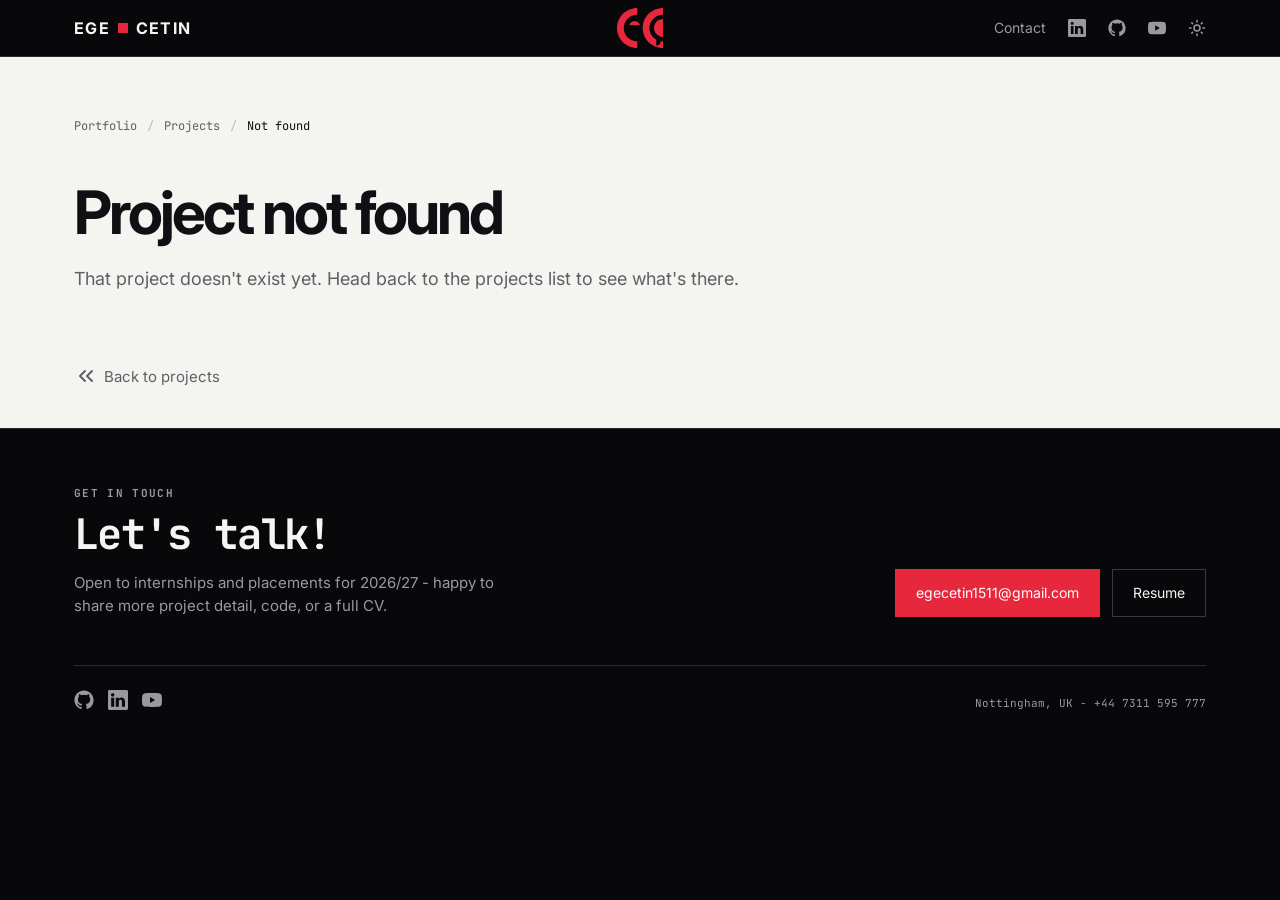
==== commit 54703467: "style: change circle bullet point to square" ====
--- a/detail.html
+++ b/detail.html
@@ -184,7 +184,7 @@
                 <div class="footer-intro">
                     <p class="footer-label">GET IN TOUCH</p>
 
-                    <h2>Let's talk.</h2>
+                    <h2>Let's talk!</h2>
 
                     <p class="footer-description">
                         Open to internships and placements for 2026/27 -
--- a/styles.css
+++ b/styles.css
@@ -419,7 +419,7 @@
     flex: none;
     width: 6px;
     height: 6px;
-    border-radius: 50%;
+    /* border-radius: 50%; */
     background: var(--accent);
 }
 
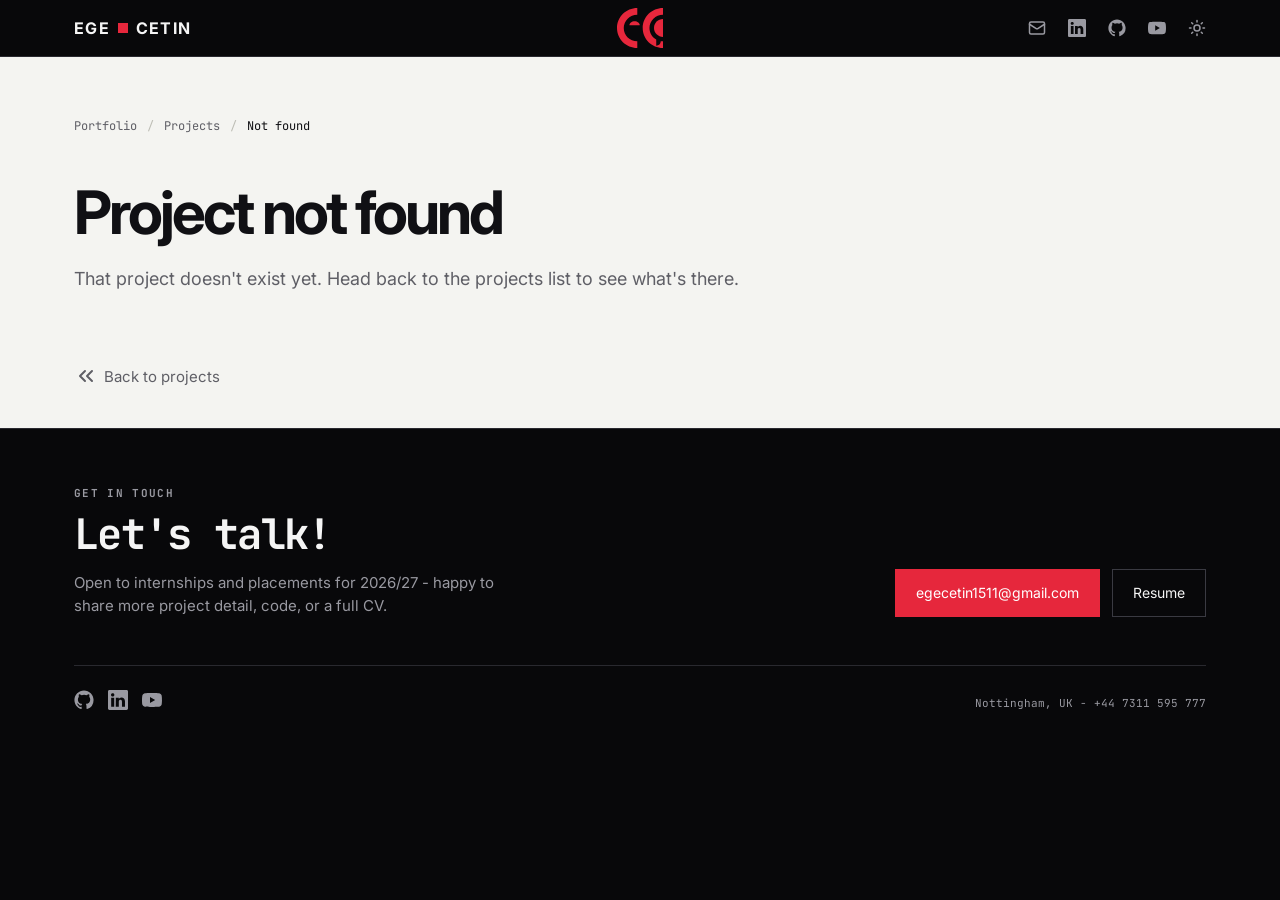
==== commit 981fb6d7: "style: remove contact text in navbar, replace with mail svg" ====
--- a/detail.html
+++ b/detail.html
@@ -44,8 +44,14 @@
             </a>
 
             <ul class="nav-links">
-                <li>
-                    <a href="index.html#contact">Contact</a>
+                
+                <li>
+                    <a class="nav-social" href="index.html#contact" aria-label="Contact">
+                        <svg viewBox="0 0 24 24" aria-hidden="true" fill="none" stroke="currentColor" stroke-width="2" stroke-linecap="round" stroke-linejoin="round">
+                            <rect x="2" y="4" width="20" height="16" rx="2"/>
+                            <path d="m22 7-8.97 5.7a1.94 1.94 0 0 1-2.06 0L2 7"/>
+                        </svg>
+                    </a>
                 </li>
 
                 <li>
--- a/styles.css
+++ b/styles.css
@@ -54,6 +54,7 @@
     --card-bg-2: #17171d;
     --border: #29292f;
     --border-strong: #3a3a42;
+    --accent-text: #ff4054;
 }
 
 .bg-white {
@@ -64,6 +65,7 @@
     --card-bg-2: #ebebe6;
     --border: #dcdcd6;
     --border-strong: #bdbdb5;
+    --accent-text: #b01226;
 }
 
 .bg-black,
@@ -91,6 +93,7 @@
     --card-bg-2: #ebebe6;
     --border: #dcdcd6;
     --border-strong: #bdbdb5;
+    --accent-text: #b01226;
 }
 
 :root[data-theme="light"] .bg-black {
@@ -101,6 +104,7 @@
     --card-bg-2: #ebebe6;
     --border: #dcdcd6;
     --border-strong: #bdbdb5;
+    --accent-text: #b01226;
 }
 
 :root[data-theme="light"] .bg-white {
@@ -111,6 +115,7 @@
     --card-bg-2: #17171d;
     --border: #29292f;
     --border-strong: #3a3a42;
+    --accent-text: #ff4054;
 }
 
 /*
@@ -364,6 +369,7 @@
 /* Screen 1: logo only, exactly one screen tall (minus the navbar) */
 .hero-splash {
     display: flex;
+    margin-top: -2%;
     align-items: center;
     justify-content: center;
     height: calc(100svh - var(--nav-h));
@@ -1036,6 +1042,13 @@
     letter-spacing: 0.1em;
 }
 
+/* Update text to be more visible in light mode*/
+.project-type,
+.experience-role,
+.fact-label {
+    color: var(--accent-text);
+}
+
 .project-body h3 {
     font-size: 22px;
     line-height: 1.2;
@@ -1132,6 +1145,7 @@
     margin-top: 6px;
     color: var(--accent);
     font-size: 13px;
+    font-weight: 600;
 }
 
 .experience-description {
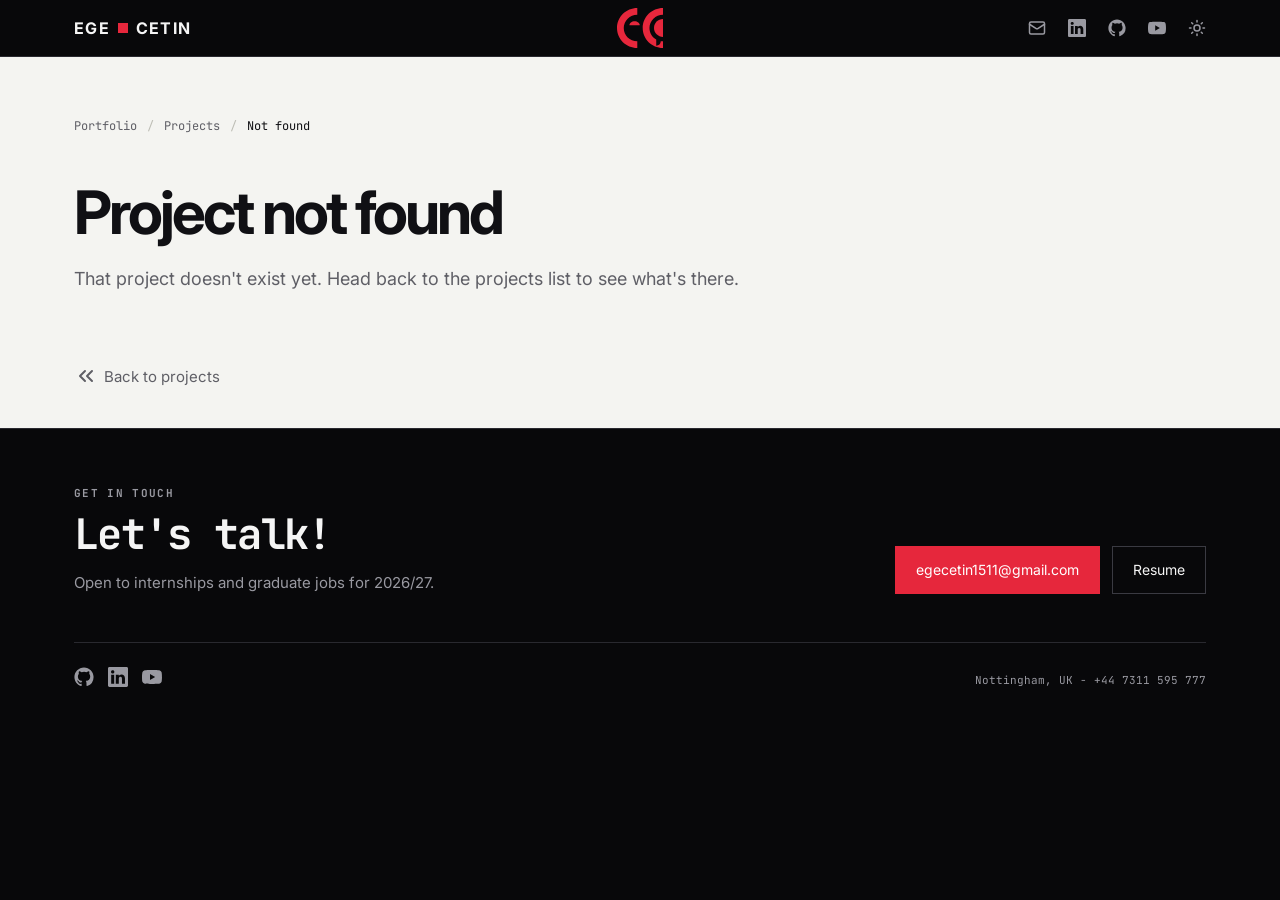
==== commit 41e370d5: "chore: update footer" ====
--- a/detail.html
+++ b/detail.html
@@ -44,9 +44,9 @@
             </a>
 
             <ul class="nav-links">
-                
-                <li>
-                    <a class="nav-social" href="index.html#contact" aria-label="Contact">
+
+                <li>
+                    <a class="nav-social" href="mailto:egecetin1511@gmail.com" aria-label="Contact">
                         <svg viewBox="0 0 24 24" aria-hidden="true" fill="none" stroke="currentColor" stroke-width="2" stroke-linecap="round" stroke-linejoin="round">
                             <rect x="2" y="4" width="20" height="16" rx="2"/>
                             <path d="m22 7-8.97 5.7a1.94 1.94 0 0 1-2.06 0L2 7"/>
@@ -193,8 +193,7 @@
                     <h2>Let's talk!</h2>
 
                     <p class="footer-description">
-                        Open to internships and placements for 2026/27 -
-                        happy to share more project detail, code, or a full CV.
+                        Open to internships and graduate jobs for 2026/27.
                     </p>
                 </div>
 
--- a/styles.css
+++ b/styles.css
@@ -22,6 +22,8 @@
 
     --max: 1180px;
     --nav-h: 57px;
+
+    color-scheme: dark;
 }
 
 
@@ -429,10 +431,6 @@
     background: var(--accent);
 }
 
-.splash-link:hover {
-    color: var(--accent);
-}
-
 /* Keep the gentle bob, but out of sync so they don't move as a block */
 .splash-link:nth-child(even) {
     animation-delay: -2.5s;
@@ -466,9 +464,7 @@
     transition: color 0.2s ease;
 }
 
-.scroll-hint:hover {
-    color: var(--accent);
-}
+
 
 .scroll-arrow {
     font-size: 16px;
@@ -629,12 +625,13 @@
 }
 
 .profile-card {
-    width: 300px;
+    width: min(300px, 100%);
     height: 380px;
 
     /* Gives the child a 3D space to rotate inside of */
     perspective: 1200px;
     cursor: pointer;
+    -webkit-tap-highlight-color: transparent;
 }
 
 .profile-card-inner {
@@ -647,15 +644,17 @@
     transition: transform 0.6s ease;
 }
 
-/*
-    :focus-within also matches when the card itself is focused, so this
-    covers both mouse hover and keyboard tabbing (the card has
-    tabindex="0" in the HTML).
-*/
-.profile-card:hover .profile-card-inner,
-.profile-card:focus-within .profile-card-inner {
+.profile-card.is-flipped .profile-card-inner {
     transform: rotateY(180deg);
 }
+
+/* Hover-flip only on devices that really hover (mouse) */
+@media (hover: hover) {
+    .profile-card:hover .profile-card-inner {
+        transform: rotateY(180deg);
+    }
+}
+
 
 .profile-front,
 .profile-back {
@@ -720,6 +719,14 @@
     font-family: var(--font-mono);
     font-size: 11px;
     letter-spacing: 0.08em;
+}
+
+.hint-tap { display: none; }
+
+/* Touch devices can't hover, so show the tap wording instead */
+@media (hover: none) {
+    .hint-hover { display: none; }
+    .hint-tap   { display: inline; }
 }
 
 .social-links {
@@ -810,7 +817,7 @@
 
 /* Sits on the right of the heading row (e.g. the project count) */
 .sect-meta {
-    color: var(--fg-muted);
+    color: var(--accent-text, var(--accent));
     font-family: var(--font-mono);
     font-size: 12px;
     letter-spacing: 0.1em;
@@ -1180,6 +1187,10 @@
 }
 
 .linkedin-post {
+    display: flex;  
+    flex-direction: column;
+    gap: 32px;
+
     margin-top: 16px;
     padding: 16px;
     border: 1px solid var(--border);
@@ -1188,6 +1199,8 @@
 
 /* LinkedIn's embed is a fixed-size iframe, so let it shrink on mobile */
 .linkedin-post iframe {
+    flex: none;
+    
     display: block;
     width: 100%;
     max-width: 550px;
@@ -1313,12 +1326,7 @@
     }
 
     .hero-profile {
-        align-items: flex-start;
-    }
-
-    .profile-card {
-        width: 240px;
-        height: 300px;
+        align-items: center;
     }
 
     .section {
@@ -1359,27 +1367,58 @@
     .splash-stage {
         grid-template-columns: 1fr;
         justify-items: center;
-        gap: 32px;
-    }
-
-    .splash-center { order: 1; }
-    .splash-left,
-    .splash-right {
+        gap: 8px;
+    }
+
+    .splash-center {
+        order: 1;
+        margin-bottom: 32px;
+    }
+
+    .splash-left  { order: 2; }
+    .splash-right { order: 3; }
+
+    /* Each side is a row of two equal columns, so both rows line up vertically */
+    .splash-side {
+        display: grid;
+        grid-template-columns: 1fr 1fr;
+        width: 100%;
+        max-width: 320px;
+        gap: 0 16px;
         justify-self: center;
         align-items: center;
     }
 
-    .splash-side {
-        flex-direction: row;
-        flex-wrap: wrap;
-        justify-content: center;
-        gap: 8px 24px;
-    }
+    .splash-link {
+        justify-self: start;
+    }
+
 }
 
 
 /* Phones */
+
+/* Hover doesn't stick after tapping on phone*/
+@media (hover: hover) {
+    .splash-link:hover,
+    .scroll-hint:hover {
+        color: var(--accent);
+    }
+}
+.splash-link,
+.scroll-hint {
+    -webkit-tap-highlight-color: transparent;
+}
+
 @media (max-width: 600px) {
+
+    .profile-back {
+        padding: 20px;
+    }
+
+    .profile-facts li {
+        padding: 10px 0;
+    }
 
     .breadcrumbs {
         margin-bottom: 32px;
@@ -1413,11 +1452,6 @@
     .hero-actions {
         flex-direction: column;
         align-items: stretch;
-    }
-
-    .profile-card {
-        width: 200px;
-        height: 250px;
     }
 
     .section {
@@ -1478,7 +1512,7 @@
         spinning in 3D.
     */
     .profile-card:hover .profile-card-inner,
-    .profile-card:focus-within .profile-card-inner {
+    .profile-card.is-flipped .profile-card-inner {
         transform: none;
     }
 
@@ -1489,7 +1523,7 @@
     }
 
     .profile-card:hover .profile-back,
-    .profile-card:focus-within .profile-back {
+    .profile-card.is-flipped .profile-back {
         opacity: 1;
     }
 
--- a/details.css
+++ b/details.css
@@ -92,7 +92,7 @@
 .case-study-media {
     display: flex;
     flex-direction: column;
-    gap: 24px;
+    gap: 40px;
     margin-bottom: 56px;
 }
 
@@ -100,6 +100,10 @@
 .media-item {
     flex: none;
     margin: 0;
+    position: relative;
+
+    /* each embed gets its own stacking layer */
+    isolation: isolate;      
 }
 
 .media-item img {
@@ -120,6 +124,10 @@
     width: 100%;
     height: 100%;
     border: 0;
+}
+
+.media-linkedin {
+    padding-bottom: 8px;
 }
 
 .media-linkedin iframe {
@@ -185,12 +193,15 @@
 }
 
 .case-study-aside-inner {
+
+    gap: 40px;
+    overscroll-behavior: contain;
+
     position: absolute;
     inset: 0;
 
     display: flex;
     flex-direction: column;
-    gap: 20px;
 
     padding-right: 6px;
     overflow-y: auto;
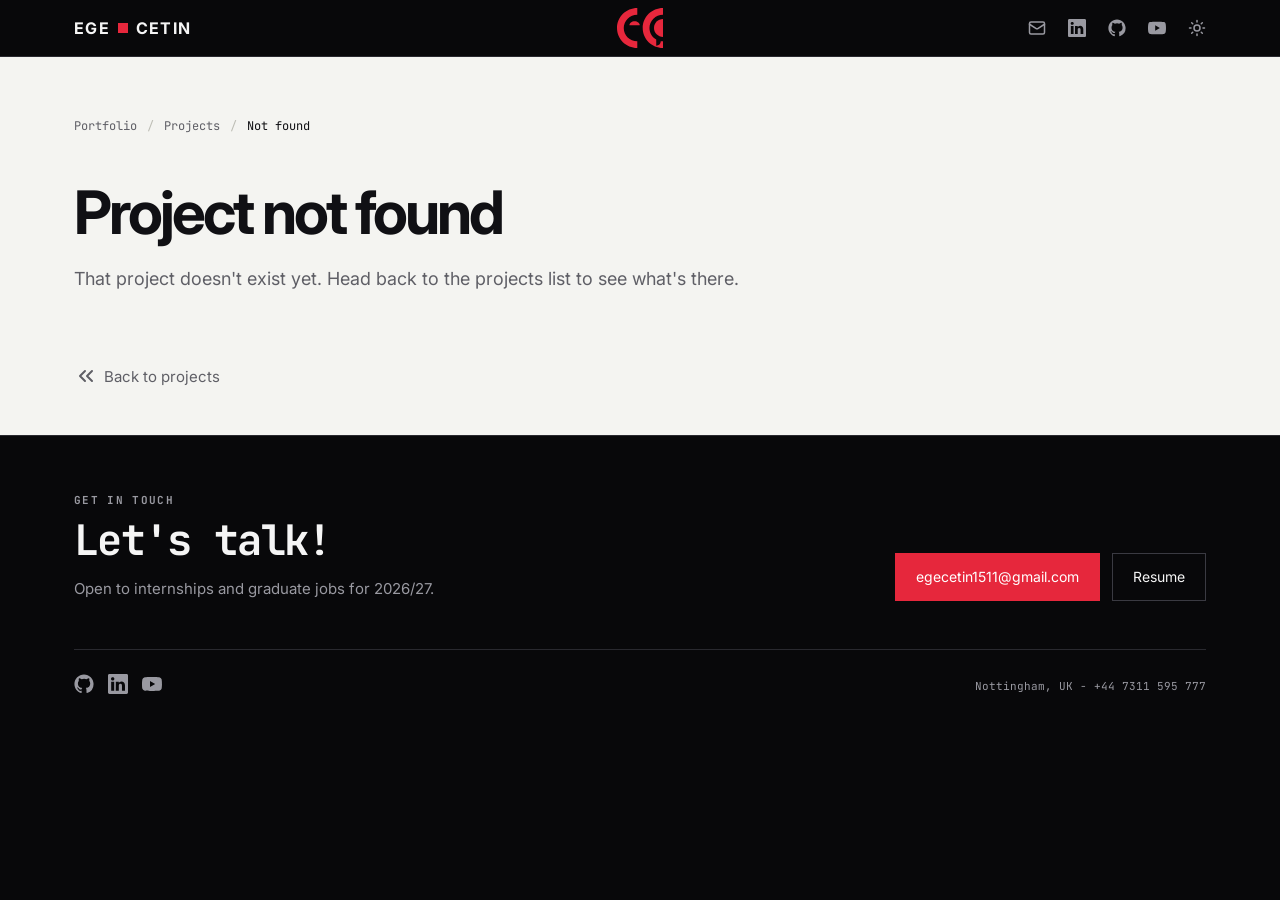
==== commit 98379adc: "fix: make the arrow button in 'back to projects' in detail pages a link" ====
--- a/detail.html
+++ b/detail.html
@@ -12,12 +12,12 @@
 <link href="https://fonts.googleapis.com/css2?family=JetBrains+Mono:wght@400;500;700&family=Inter:wght@400;500;600&display=swap" rel="stylesheet">
 
 <!-- styles.css first: details.css only adds the case-study specific rules -->
-<link rel="stylesheet" href="styles.css">
-<link rel="stylesheet" href="details.css">
+<link rel="stylesheet" href="css/styles.css">
+<link rel="stylesheet" href="css/details.css">
 
 <link rel="prefetch" href="index.html" as="document">
 
-<link rel="icon" href="ec-logo.svg" type="image/svg+xml">
+<link rel="icon" href="assets/logo/ec-logo.svg" type="image/svg+xml">
 
 <script>
     try {
@@ -40,7 +40,7 @@
             </a>
 
             <a href="index.html" class="nav-logo" aria-label="Ege Cetin home">
-                <img src="ec-logo.svg" alt="Ege Cetin logo">
+                <img src="assets/logo/ec-logo.svg" alt="Ege Cetin logo">
             </a>
 
             <ul class="nav-links">
@@ -171,8 +171,13 @@
                 </div>
 
                 <div class="back-nav">
-                    <svg xmlns="http://www.w3.org/2000/svg" width="24" height="24" viewBox="0 0 24 24" fill="none" stroke="currentColor" stroke-width="2" stroke-linecap="round" stroke-linejoin="round" class="back-arrow lucide lucide-chevrons-left preview-icon" aria-hidden="true"><path d="m11 17-5-5 5-5"/><path d="m18 17-5-5 5-5"/></svg>
-                    <a href="index.html#projects" class="back-link">Back to projects</a>
+                    <a href="index.html#projects" class="back-link">
+                        <svg xmlns="http://www.w3.org/2000/svg" width="24" height="24" viewBox="0 0 24 24" fill="none" stroke="currentColor" stroke-width="2" stroke-linecap="round" stroke-linejoin="round" class="back-arrow lucide lucide-chevrons-left preview-icon" aria-hidden="true">
+                            <path d="m11 17-5-5 5-5"/>
+                            <path d="m18 17-5-5 5-5"/>
+                        </svg>
+                        Back to projects
+                    </a>
                 </div>
 
             </div>
@@ -266,8 +271,8 @@
 
     </footer>
 
-    <script src="project-media-helper.js"></script>
-    <script src="project-data.js"></script>
-    <script src="theme.js"></script>
+    <script src="js/detail/project-media-helper.js"></script>
+    <script src="js/detail/project-data.js"></script>
+    <script src="js/shared/theme.js"></script>
 </body>
 </html>
--- a/css/styles.css
+++ b/css/styles.css
@@ -0,0 +1,1634 @@
+/*
+    Explicitly forces any element with the hidden attribute to disappear.
+    Helps with filtering and with the toggleable LinkedIn posts.
+*/
+[hidden] {
+    display: none !important;
+}
+
+/* --- VARIABLES --- */
+
+/*
+   Fixed brand values. These never change between light and dark sections.
+*/
+:root {
+    --ink: #08080a;
+    --text: #f5f5f5;
+
+    --accent: #e6273c;
+    --accent-hi: #ff4054;
+
+    --font-mono: 'JetBrains Mono', ui-monospace, monospace;
+
+    --max: 1180px;
+    --nav-h: 57px;
+
+    color-scheme: dark;
+}
+
+
+/*
+   WHITE AND BLACK THEMES
+
+   A section sets them once with .bg-black or
+   .bg-white, and everything inside it re-colours automatically.
+
+   This is what makes it safe to swap
+        class="section bg-white"
+   for
+        class="section bg-black"
+   without touching any other CSS.
+
+   --bg            section background
+   --fg            primary text
+   --fg-muted      secondary text
+   --card-bg       cards, panels, form controls
+   --card-bg-2     nested/recessed areas (project banners)
+   --border        normal borders
+   --border-strong borders that need more contrast
+*/
+:root,
+.bg-black {
+    --bg: #08080a;
+    --fg: #f5f5f5;
+    --fg-muted: #9999a1;
+    --card-bg: #101014;
+    --card-bg-2: #17171d;
+    --border: #29292f;
+    --border-strong: #3a3a42;
+    --accent-text: #ff4054;
+}
+
+.bg-white {
+    --bg: #f4f4f1;
+    --fg: #101014;
+    --fg-muted: #5f5f66;
+    --card-bg: #ffffff;
+    --card-bg-2: #ebebe6;
+    --border: #dcdcd6;
+    --border-strong: #bdbdb5;
+    --accent-text: #b01226;
+}
+
+.bg-black,
+.bg-white {
+    background: var(--bg);
+    color: var(--fg);
+}
+
+/*
+    LIGHT MODE (set by theme.js via <html data-theme="light">)
+    Reverses everything: the page chrome flips, and the two section
+    palettes swap, so .bg-black sections turn light and .bg-white
+    sections turn dark.
+*/
+:root[data-theme="light"] {
+    color-scheme: light;
+
+    --ink: #f4f4f1;
+    --text: #101014;
+
+    --bg: #f4f4f1;
+    --fg: #101014;
+    --fg-muted: #5f5f66;
+    --card-bg: #ffffff;
+    --card-bg-2: #ebebe6;
+    --border: #dcdcd6;
+    --border-strong: #bdbdb5;
+    --accent-text: #b01226;
+}
+
+:root[data-theme="light"] .bg-black {
+    --bg: #f4f4f1;
+    --fg: #101014;
+    --fg-muted: #5f5f66;
+    --card-bg: #ffffff;
+    --card-bg-2: #ebebe6;
+    --border: #dcdcd6;
+    --border-strong: #bdbdb5;
+    --accent-text: #b01226;
+}
+
+:root[data-theme="light"] .bg-white {
+    --bg: #08080a;
+    --fg: #f5f5f5;
+    --fg-muted: #9999a1;
+    --card-bg: #101014;
+    --card-bg-2: #17171d;
+    --border: #29292f;
+    --border-strong: #3a3a42;
+    --accent-text: #ff4054;
+}
+
+/*
+    Added by theme.js for ~0.5s while the theme changes, then removed,
+    so normal hover effects stay snappy the rest of the time.
+*/
+:root.theme-transition,
+:root.theme-transition *,
+:root.theme-transition *::before,
+:root.theme-transition *::after {
+    transition:
+        background-color 0.45s ease,
+        color 0.45s ease,
+        border-color 0.45s ease,
+        fill 0.45s ease,
+        stroke 0.45s ease,
+        filter 0.45s ease !important;
+}
+
+::view-transition-old(root),
+::view-transition-new(root) {
+    animation: none;
+    mix-blend-mode: normal;
+}
+
+::view-transition-old(root) { z-index: 1; }
+::view-transition-new(root) { z-index: 2; }
+
+
+/* --- BASE --- */
+
+* {
+    /* Tells the browser to include an element's padding and borders inside its specified width and height*/
+    box-sizing: border-box;
+
+}
+
+html {
+    scroll-behavior: smooth;
+    background: var(--ink);
+}
+
+body {
+    margin: 0;
+    background: var(--ink);
+    color: var(--text);
+    font-family: 'Inter', system-ui, -apple-system, sans-serif;
+    font-size: 16px;
+    line-height: 1.55;
+    -webkit-font-smoothing: antialiased;
+}
+
+/* Mono font option */
+/* h1,
+h2,
+h3,
+.mono {
+    font-family: 'JetBrains Mono', ui-monospace, monospace;
+} */
+
+h1,h2,h3,p {
+    margin: 0;
+    
+}
+
+a {
+    color: inherit;
+    text-decoration: none;
+}
+
+img {
+    display: block;
+    max-width: 100%;
+}
+
+/* Highlights buttons and links for keyboard navigation */
+:focus-visible {
+    outline: 2px solid var(--accent);
+    outline-offset: 3px;
+}
+
+::selection {
+    background: var(--accent);
+    color: #fff;
+}
+
+.wrap {
+    width: 100%;
+    max-width: var(--max);
+
+    /* When the viewport is wider than max-width the leftover space is
+       split evenly, which centres the container */
+    margin: 0 auto;
+
+    padding-left: 24px;
+    padding-right: 24px;
+}
+
+/* --- NAVIGATION --- */
+
+.site-nav {
+    position: sticky;
+    top: 0;
+    z-index: 100;
+    height: var(--nav-h);
+
+    border-bottom: 1px solid var(--border);
+    background: var(--ink);
+}
+
+.nav-inner {
+    height: 100%;
+    display: flex;
+    align-items: center;
+    justify-content: space-between;
+    gap: 20px;
+}
+
+.logo {
+    display: flex;
+    align-items: center;
+    gap: 8px;
+
+    color: var(--text);
+    font-weight: 700;
+    letter-spacing: 0.08em;
+}
+
+/* The small red rectangle between EGE and CETIN */
+.logo-mark {
+    width: 10px;
+    height: 10px;
+    background: var(--accent);
+}
+
+.nav-links {
+    display: flex;
+    align-items: center;
+    gap: 22px;
+
+    margin: 0;
+    padding: 0;
+    list-style: none;
+}
+
+.nav-links a {
+    display: flex;
+    align-items: center;
+
+    color: var(--fg-muted);
+    font-size: 14px;
+
+    transition: color 0.2s ease;
+}
+
+.nav-links a:hover {
+    color: var(--accent);
+}
+
+/* Social icons sit in the same list as the Contact link */
+.nav-social svg {
+    width: 18px;
+    height: 18px;
+}
+
+/* Logo animation when scrolling */
+.nav-inner {
+    position: relative; /* anchor for the centred logo */
+}
+
+.nav-logo {
+    position: absolute;
+    inset: 0;
+
+    /* centres without a transform */
+    margin: auto; 
+    width: fit-content;
+    height: 40px;
+
+    display: flex;
+    align-items: center;
+    opacity: 0;
+}
+
+.nav-logo img {
+    height: 100%;
+    width: auto;
+}
+
+.theme-toggle {
+    display: flex;
+    align-items: center;
+    justify-content: center;
+    padding: 0;
+    border: none;
+    background: none;
+    color: var(--fg-muted);
+    cursor: pointer;
+    transition: color 0.2s ease;
+}
+
+.theme-toggle:hover {
+    color: var(--accent);
+}
+
+.theme-toggle svg {
+    width: 18px;
+    height: 18px;
+}
+
+/* Show the icon for the mode you'd switch TO */
+.theme-toggle .icon-moon { display: none; }
+:root[data-theme="light"] .theme-toggle .icon-sun  { display: none; }
+:root[data-theme="light"] .theme-toggle .icon-moon { display: block; }
+
+
+/* --- BREADCRUMBS --- */
+.breadcrumbs {
+    display: flex;
+    flex-wrap: wrap;
+    align-items: center;
+    gap: 10px;
+
+    margin-bottom: 48px;
+
+    color: var(--fg-muted);
+    font-family: var(--font-mono);
+    font-size: 12px;
+}
+
+.breadcrumbs a {
+    color: var(--fg-muted);
+    transition: color 0.2s ease;
+}
+
+.breadcrumbs a:hover {
+    color: var(--accent-text, var(--accent));
+}
+
+.breadcrumb-separator {
+    color: var(--border-strong);
+}
+
+.breadcrumb-current {
+    color: var(--fg);
+}
+
+/* --- HERO --- */
+
+
+/* Screen 1: logo only, exactly one screen tall (minus the navbar) */
+.hero-splash {
+    display: flex;
+    align-items: center;
+    justify-content: center;
+
+    min-height: calc(100svh - var(--nav-h));
+    padding: 24px 0;
+    
+    
+    /* Tracks how far this block has scrolled out of view */
+    view-timeline-name: --splash;
+    view-timeline-axis: block;
+}
+
+/* Three columns: links | logo + hint | links */
+.splash-stage {
+    display: grid;
+    grid-template-columns: 1fr auto 1fr;
+    align-items: center;
+    gap: 40px;
+}
+
+.splash-center {
+    display: flex;
+    flex-direction: column;
+    align-items: center;
+    gap: 28px;
+    margin-bottom: 50px;
+}
+
+.splash-side {
+    display: flex;
+    flex-direction: column;
+    gap: 36px;
+}
+
+.splash-left  { justify-self: end;   align-items: flex-start; }
+.splash-right { justify-self: start; align-items: flex-start; }
+
+.splash-link {
+    position: relative;
+    display: inline-flex;
+    align-items: center;
+    padding: 6px 2px 6px 20px;      /* left padding makes room for the dot */
+
+    color: var(--fg-muted);
+    font-family: var(--font-mono);
+    font-size: 20px;
+    letter-spacing: 0.12em;
+    text-transform: uppercase;
+    white-space: nowrap;
+
+    /* The dot, drawn as a background so ::before and ::after stay free for the effect */
+    background: linear-gradient(var(--accent), var(--accent))
+                no-repeat left center / 6px 6px;
+
+    animation: float 5s ease-in-out infinite;
+    transition: color 0.2s ease;
+}
+
+/* Bar that flashes, then the final underline */
+.splash-link::before,
+.splash-link::after {
+    content: "";
+    position: absolute;
+    left: 20px;                       /* starts after the dot */
+    width: calc(100% - 22px);         /* covers the text only */
+    top: calc(100% - 4px);
+    background: var(--accent);
+    opacity: 0;
+    pointer-events: none;
+}
+
+.splash-link::before {
+    height: 10px;
+}
+
+.splash-link::after {
+    height: 1px;
+    transition: opacity 0.3s;
+    transition-delay: 0s;
+}
+
+
+/* Keep the gentle bob, but out of sync so they don't move as a block */
+.splash-link:nth-child(even) {
+    animation-delay: -2.5s;
+}
+
+.splash-left  .splash-link:nth-child(odd)  { --x: -28px; }
+.splash-left  .splash-link:nth-child(even) { --x: 12px; animation-delay: -2s; }
+.splash-right .splash-link:nth-child(odd)  { --x: 28px;  animation-delay: -1s; }
+.splash-right .splash-link:nth-child(even) { --x: -12px; animation-delay: -3.5s; }
+
+@keyframes float {
+    0%, 100% { transform: translateY(0); }
+    50%      { transform: translateY(-7px); }
+}
+
+@keyframes lineUp {
+    0% {
+        transform-origin: 50% 100%;
+        transform: scale3d(1, 0.045, 1);
+    }
+    50% {
+        transform-origin: 50% 100%;
+        transform: scale3d(1, 1, 1);
+    }
+    51% {
+        transform-origin: 50% 0%;
+        transform: scale3d(1, 1, 1);
+    }
+    100% {
+        transform-origin: 50% 0%;
+        transform: scale3d(1, 0.045, 1);
+    }
+}
+
+/* "Scroll for more" under the logo */
+.scroll-hint {
+    position:absolute;
+    bottom: 20px;
+    display: flex;
+    flex-direction: column;
+    align-items: center;
+    gap: 6px;
+
+    color: var(--fg-muted);
+    font-family: var(--font-mono);
+    font-size: 12px;
+    letter-spacing: 0.14em;
+    text-transform: uppercase;
+
+    transition: color 0.2s ease;
+}
+
+
+
+.scroll-arrow {
+    font-size: 16px;
+    animation: nudge 1.8s ease-in-out infinite;
+}
+
+@keyframes nudge {
+    0%, 100% { transform: translateY(0); }
+    50%      { transform: translateY(5px); }
+}
+
+.hero-logo {
+    width: min(70vw, 560px);    
+    height: auto;
+
+    /*
+        Reserve room for "Scroll for more" hint (~60px), the gap above it, and padding.
+        The logo shrinks to fit, so the hint always has space below it.
+    */
+    max-height: calc(100svh - var(--nav-h) - 180px);
+
+    /* If the height cap kicks in, scale the artwork inside the box without stretching it */
+    object-fit: contain;
+}
+
+/* Screen 2: the original hero */
+.hero-main {
+    scroll-margin-top: var(--nav-h);
+    display: flex;
+    align-items: center;
+    min-height: calc(100svh - var(--nav-h));
+    padding: 80px 0;
+}
+
+.hero-layout {
+    display: grid;
+    grid-template-columns: 1fr 360px;
+    gap: 80px;
+    align-items: center;
+}
+
+/* Scroll animation (browsers without support just show everything normally) */
+@supports (animation-timeline: view()) {
+
+    /* Logo drifts up faster than the page and fades out in the first ~40% of scroll */
+    .hero-logo {
+        animation: logo-exit linear both;
+        animation-timeline: --splash;
+        animation-range: exit 0% exit 40%;
+    }
+
+    /* Profile rises into place as it enters the screen */
+    .hero-layout {
+        animation: hero-enter linear both;
+        animation-timeline: view();
+        animation-range: entry 10% entry 70%;
+    }
+
+    .hero-logo,
+    .splash-side,
+    .scroll-hint {
+        animation: logo-exit linear both;
+        animation-timeline: --splash;
+        animation-range: exit 0% exit 40%;
+    }
+}
+
+@keyframes logo-exit {
+    to {
+        opacity: 0;
+        transform: translateY(-22vh) scale(0.92);
+    }
+}
+
+@keyframes hero-enter {
+    from {
+        opacity: 0;
+        transform: translateY(60px);
+    }
+    to {
+        opacity: 1;
+        transform: none;
+    }
+}
+
+/*
+    The nav is outside .hero-splash, so the --splash timeline has to be
+    hoisted to a shared ancestor for the nav logo to see it.
+*/
+body {
+    timeline-scope: --splash;
+}
+
+@supports (animation-timeline: view()) {
+
+    .nav-logo {
+        animation: nav-logo-in linear both;
+        animation-timeline: --splash;
+
+        /* Starts fading in as the big logo is halfway through fading out */
+        animation-range: exit 20% exit 60%;
+    }
+}
+
+@keyframes nav-logo-in {
+    from {
+        opacity: 0;
+        transform: translateY(8px);
+    }
+    to {
+        opacity: 1;
+        transform: none;
+    }
+}
+
+.hero-content {
+    max-width: 700px;
+}
+
+
+.availability {
+    display: inline-block;
+    margin-bottom: 24px;
+    padding: 6px 12px;
+
+    background: var(--accent);
+    color: #fff;
+
+    font-size: 12px;
+    font-weight: 700;
+    letter-spacing: 0.12em;
+}
+
+.hero h1 {
+    /* On a large monitor it can approach 88px, while on a smaller screen it won't become smaller than 48px.*/
+    font-size: clamp(48px, 7vw, 88px);
+    line-height: 0.95;
+    letter-spacing: -0.05em;
+}
+
+.hero-degree {
+    margin-top: 24px;
+    color: var(--fg-muted);
+    font-size: 18px;
+}
+
+.hero-description {
+    max-width: 600px;
+    margin-top: 20px;
+    color: var(--fg-muted);
+    font-size: 16px;
+}
+
+.hero-actions {
+    display: flex;
+    gap: 12px;
+    margin-top: 32px;
+}
+
+/* --- PROFILE CARD --- */
+
+.hero-profile {
+    display: flex;
+    flex-direction: column;
+    align-items: center;
+    gap: 16px;
+}
+
+.profile-card {
+    width: min(300px, 100%);
+    height: 380px;
+
+    /* Gives the child a 3D space to rotate inside of */
+    perspective: 1200px;
+    cursor: pointer;
+    -webkit-tap-highlight-color: transparent;
+}
+
+.profile-card-inner {
+    position: relative;
+    width: 100%;
+    height: 100%;
+
+    /* Keeps the two faces positioned in 3D rather than flattened */
+    transform-style: preserve-3d;
+    transition: transform 0.6s ease;
+}
+
+.profile-card.is-flipped .profile-card-inner {
+    transform: rotateY(180deg);
+}
+
+
+
+
+.profile-front,
+.profile-back {
+    position: absolute;
+    inset: 0;
+
+    border: 2px solid var(--border-strong);
+    border-radius: 10px;
+    overflow: hidden;
+    background: var(--card-bg);
+
+    /* Hides whichever face is currently pointing away from us */
+    backface-visibility: hidden;
+}
+
+.profile-front img {
+    width: 100%;
+    height: 100%;
+    object-fit: cover;
+    display: block;
+}
+
+.profile-back {
+    /* Starts pre-rotated so it reads correctly once the card flips */
+    transform: rotateY(180deg);
+
+    display: flex;
+    flex-direction: column;
+    justify-content: center;
+    padding: 28px;
+}
+
+.profile-facts {
+    margin: 0;
+    padding: 0;
+    list-style: none;
+}
+
+.profile-facts li {
+    padding: 12px 0;
+    border-bottom: 1px solid var(--border);
+    font-size: 14px;
+    color: var(--fg-muted);
+}
+
+.profile-facts li:first-child {
+    border-top: 1px solid var(--border);
+}
+
+.profile-facts .fact-label {
+    display: block;
+    margin-bottom: 2px;
+
+    color: var(--accent);
+    font-family: var(--font-mono);
+    font-size: 11px;
+    letter-spacing: 0.08em;
+}
+
+.profile-hint {
+    color: var(--fg-muted);
+    font-family: var(--font-mono);
+    font-size: 11px;
+    letter-spacing: 0.08em;
+}
+
+.hint-tap { display: none; }
+
+/* Touch devices can't hover, so show the tap wording instead */
+@media (hover: none) {
+    .hint-hover { display: none; }
+    .hint-tap   { display: inline; }
+}
+
+.social-links {
+    display: flex;
+    gap: 10px;
+}
+
+.social-links a {
+    display: flex;
+    align-items: center;
+    justify-content: center;
+
+    width: 42px;
+    height: 42px;
+
+    border: 1px solid var(--border-strong);
+    color: var(--fg);
+
+    transition: color 0.2s ease, border-color 0.2s ease;
+}
+
+.social-links a:hover {
+    border-color: var(--accent);
+    color: var(--accent);
+}
+
+.social-links svg {
+    width: 18px;
+    height: 18px;
+}
+
+/* --- BUTTONS --- */
+
+.btn {
+    display: inline-flex;
+    align-items: center;
+    justify-content: center;
+    gap: 8px;
+    padding: 12px 20px;
+    border: 1px solid transparent;
+    font-size: 14px;
+    transition: 0.2s ease;
+}
+
+.btn-primary {
+    background: var(--accent);
+    border-color: var(--accent);
+    color: #fff;
+}
+
+.btn-primary:hover {
+    background: var(--accent-hi);
+    border-color: var(--accent-hi);
+}
+
+.btn-outline {
+    border-color: var(--border-strong);
+    color: var(--fg);
+}
+
+.btn-outline:hover {
+    border-color: var(--accent);
+    color: var(--accent);
+}
+
+/* --- SECTIONS --- */
+
+.section {
+    padding: 120px 0;
+}
+
+.sect-title-row {
+    display: flex;
+    align-items: baseline;
+    justify-content: space-between;
+    gap: 20px;
+
+    margin-bottom: 40px;
+    padding-bottom: 16px;
+    border-bottom: 1px solid var(--border);
+}
+
+.sect-title-row h2 {
+    font-size: 32px;
+    line-height: 1;
+    letter-spacing: -0.03em;
+}
+
+/* Sits on the right of the heading row (e.g. the project count) */
+.sect-meta {
+    color: var(--accent-text, var(--accent));
+    font-family: var(--font-mono);
+    font-size: 12px;
+    letter-spacing: 0.1em;
+    white-space: nowrap;
+}
+
+/* --- PROJECT FILTERS --- */
+
+.project-filters {
+    margin-bottom: 32px;
+}
+
+.filter-toggle {
+    display: inline-flex;
+    align-items: center;
+    gap: 10px;
+
+    padding: 10px 16px;
+    border: 1px solid var(--border);
+    background: var(--card-bg);
+    color: var(--fg);
+
+    font: inherit;
+    font-size: 13px;
+    cursor: pointer;
+
+    transition: border-color 0.2s ease, color 0.2s ease;
+}
+
+.filter-toggle:hover,
+.filter-toggle[aria-expanded="true"] {
+    border-color: var(--accent);
+    color: var(--accent);
+}
+
+/* Three bars of decreasing width, like a filter funnel on its side */
+.filter-icon {
+    display: flex;
+    flex-direction: column;
+    gap: 3px;
+    width: 16px;
+}
+
+.filter-icon span {
+    height: 2px;
+    background: currentColor;
+}
+
+.filter-icon span:nth-child(1) { width: 16px; }
+.filter-icon span:nth-child(2) { width: 11px; }
+.filter-icon span:nth-child(3) { width: 6px; }
+
+.filter-panel {
+    display: grid;
+    grid-template-columns: repeat(2, minmax(0, 1fr));
+    gap: 16px;
+
+    margin-top: 16px;
+    padding: 20px;
+    border: 1px solid var(--border);
+    background: var(--card-bg);
+}
+
+.filter-field label {
+    display: block;
+    margin-bottom: 8px;
+
+    color: var(--fg-muted);
+    font-family: var(--font-mono);
+    font-size: 11px;
+    letter-spacing: 0.08em;
+}
+
+.filter-field select {
+    width: 100%;
+    padding: 10px 34px 10px 12px;
+
+    border: 1px solid var(--border);
+    background-color: var(--bg);
+    color: var(--fg);
+
+    font: inherit;
+    font-size: 13px;
+    cursor: pointer;
+
+    /* Removes the OS dropdown arrow so the same chevron shows on both themes */
+    appearance: none;
+    background-image: url("data:image/svg+xml,%3Csvg xmlns='http://www.w3.org/2000/svg' viewBox='0 0 12 8'%3E%3Cpath fill='none' stroke='%239999a1' stroke-width='1.6' d='M1 1.5 6 6.5l5-5'/%3E%3C/svg%3E");
+    background-repeat: no-repeat;
+    background-position: right 12px center;
+    background-size: 11px;
+}
+
+.filter-field select:hover {
+    border-color: var(--border-strong);
+}
+
+/* Spans both columns so the reset link sits on its own row */
+.filter-panel-footer {
+    grid-column: 1 / -1;
+}
+
+.filter-reset {
+    padding: 0;
+    border: none;
+    background: none;
+    color: var(--fg-muted);
+
+    font: inherit;
+    font-size: 12px;
+    text-decoration: underline;
+    cursor: pointer;
+}
+
+.filter-reset:hover {
+    color: var(--accent);
+}
+
+.no-results {
+    padding: 40px 0;
+    color: var(--fg-muted);
+    font-size: 14px;
+}
+
+/* --- PROJECTS --- */
+
+.project-grid {
+    display: grid;
+    grid-template-columns: repeat(2, 1fr);
+    gap: 24px;
+}
+
+.project-card {
+    display: flex;
+    flex-direction: column;
+
+    background: var(--card-bg);
+    border: 1px solid var(--border);
+    overflow: hidden;
+
+    transition: transform 0.2s ease, border-color 0.2s ease;
+}
+
+.project-card:hover {
+    transform: translateY(-4px);
+    border-color: var(--border-strong);
+}
+
+/* Clip the image to the banner so the hover zoom doesn't spill out */
+.project-visual {
+    overflow: hidden;
+}
+
+/*
+    The banner is a link, so clicking it opens the same detail page as
+    the "Case study" button underneath.
+*/
+.project-visual {
+    position: relative;
+    display: flex;
+    align-items: center;
+    justify-content: center;
+
+    min-height: 220px;
+    background: var(--card-bg-2);
+    border-bottom: 1px solid var(--border);
+}
+
+/* Fills the banner and crops to fit without stretching */
+.project-visual img {
+    position: absolute;
+    object-position: top;
+    width: 100%;
+    height: 100%;
+    object-fit: cover;
+
+    transition: transform 0.4s ease;
+}
+
+.project-card:hover .project-visual img {
+    transform: scale(1.04);
+}
+
+
+
+/*
+    "Live" badge. To turn it off for a project, delete this element
+    from that card's HTML.
+*/
+.project-live {
+    position: absolute;
+    top: 12px;
+    right: 12px;
+
+    display: flex;
+    align-items: center;
+    gap: 6px;
+
+    padding: 4px 9px;
+    background: var(--accent);
+    color: #fff;
+
+    font-family: var(--font-mono);
+    font-size: 10px;
+    font-weight: 700;
+    letter-spacing: 0.1em;
+}
+
+.project-live::before {
+    content: "";
+    width: 5px;
+    height: 5px;
+    border-radius: 50%;
+    background: #fff;
+}
+
+.project-body {
+    display: flex;
+    flex-direction: column;
+    flex: 1;
+    padding: 24px;
+}
+
+.project-type {
+    margin-bottom: 12px;
+    color: var(--accent);
+    font-size: 11px;
+    font-weight: 700;
+    letter-spacing: 0.1em;
+}
+
+/* Update text to be more visible in light mode*/
+.project-type,
+.experience-role,
+.fact-label {
+    color: var(--accent-text);
+}
+
+.project-body h3 {
+    font-size: 22px;
+    line-height: 1.2;
+    letter-spacing: -0.02em;
+}
+
+/* Only <p> elements that are direct children of .project-body */
+.project-body > p {
+    margin-top: 12px;
+    color: var(--fg-muted);
+    font-size: 14px;
+}
+
+.project-tags {
+    display: flex;
+
+    /* Too many tags wrap onto the next line instead of overflowing */
+    flex-wrap: wrap;
+    gap: 6px;
+    margin-top: 20px;
+}
+
+.project-tags span {
+    padding: 5px 9px;
+    border: 1px solid var(--border);
+    color: var(--fg-muted);
+    font-size: 11px;
+}
+
+.project-actions {
+    display: flex;
+    flex-wrap: wrap;
+    align-items: center;
+    gap: 16px;
+
+    /* Pushes the actions to the bottom so cards line up */
+    margin-top: auto;
+    padding-top: 24px;
+}
+
+.project-actions a {
+    color: var(--fg);
+    font-size: 13px;
+    font-weight: 600;
+    transition: color 0.2s ease;
+}
+
+.project-actions a:hover {
+    color: var(--accent);
+}
+
+/* The one filled button in the row */
+.project-actions .btn-live {
+    padding: 8px 14px;
+    background: var(--accent);
+    color: #fff;
+}
+
+.project-actions .btn-live:hover {
+    background: var(--accent-hi);
+    color: #fff;
+}
+
+
+/* --- EXPERIENCE --- */
+.experience-list {
+    display: flex;
+    flex-direction: column;
+}
+
+.experience-card {
+    display: grid;
+    grid-template-columns: 180px 1fr;
+    gap: 40px;
+    padding: 28px 0;
+    border-bottom: 1px solid var(--border);
+}
+
+.experience-meta {
+    display: flex;
+    flex-direction: column;
+    gap: 6px;
+    color: var(--fg-muted);
+    font-size: 11px;
+    letter-spacing: 0.08em;
+}
+
+.experience-content h3 {
+    font-size: 22px;
+    line-height: 1.2;
+}
+
+.experience-role {
+    margin-top: 6px;
+    color: var(--accent);
+    font-size: 13px;
+    font-weight: 600;
+}
+
+.experience-description {
+    max-width: 650px;
+    margin-top: 12px;
+    color: var(--fg-muted);
+    font-size: 14px;
+}
+
+/*
+    Optional LinkedIn post. Only the experiences that have a toggle
+    button and a .linkedin-post block in their HTML get one.
+*/
+.post-toggle {
+    margin-top: 20px;
+    padding: 8px 14px;
+
+    border: 1px solid var(--border);
+    background: none;
+    color: var(--fg);
+
+    font: inherit;
+    font-size: 12px;
+    cursor: pointer;
+
+    transition: border-color 0.2s ease, color 0.2s ease;
+}
+
+.post-toggle:hover {
+    border-color: var(--accent);
+    color: var(--accent);
+}
+
+.linkedin-post {
+    display: flex;  
+    flex-direction: column;
+    gap: 32px;
+
+    margin-top: 16px;
+    padding: 16px;
+    border: 1px solid var(--border);
+    background: var(--card-bg);
+}
+
+/* LinkedIn's embed is a fixed-size iframe, so let it shrink on mobile */
+.linkedin-post iframe {
+    flex: none;
+    
+    display: block;
+    width: 100%;
+    max-width: 550px;
+    border: none;
+}
+
+.linkedin-post .post-placeholder {
+    color: var(--fg-muted);
+    font-size: 13px;
+}
+
+/* --- FOOTER --- */
+
+.site-footer {
+    padding: 60px 0 36px;
+    border-top: 1px solid var(--border);
+}
+
+.footer-content {
+    display: flex;
+    justify-content: space-between;
+    align-items: flex-end;
+
+    gap: 40px;
+
+    padding-bottom: 48px;
+    border-bottom: 1px solid var(--border);
+}
+
+.footer-label {
+    margin-bottom: 10px;
+
+    color: var(--fg-muted);
+    font-family: var(--font-mono);
+    font-size: 11px;
+    font-weight: 700;
+    letter-spacing: 0.12em;
+}
+
+.footer-content h2 {
+    color: var(--fg);
+
+    font-family: 'JetBrains Mono', monospace;
+    font-size: 42px;
+    line-height: 1;
+    letter-spacing: -0.04em;
+}
+
+.footer-description {
+    max-width: 460px;
+    margin-top: 16px;
+    color: var(--fg-muted);
+    font-size: 15px;
+}
+
+.footer-actions {
+    display: flex;
+    flex-wrap: wrap;
+    gap: 12px;
+}
+
+.footer-bottom {
+    display: flex;
+    justify-content: space-between;
+    align-items: center;
+    gap: 20px;
+    padding-top: 24px;
+}
+
+.footer-socials {
+    display: flex;
+    gap: 14px;
+}
+
+.footer-socials a {
+    color: var(--fg-muted);
+    transition: color 0.2s ease;
+}
+
+.footer-socials a:hover {
+    color: var(--accent);
+}
+
+.footer-socials svg {
+    width: 20px;
+    height: 20px;
+}
+
+.footer-meta {
+    display: flex;
+    align-items: center;
+    gap: 20px;
+}
+
+.footer-meta p {
+    color: var(--fg-muted);
+    font-family: var(--font-mono);
+    font-size: 11px;
+}
+
+
+
+/* --- MEDIA QUERIES --- */
+
+/* 
+    Mobile layout. 
+    When the screen width is less than 860px, 
+    - the hero layout switches to a single-column layout, with the profile image on top and the text content below. 
+    - the project grid switches to a single-column layout, with each project card taking up the full width of the container.
+
+*/
+
+/*  
+    Short desktop windows (like 1024x600) - scale the card with the screen height and make sure the icons fit on screen.
+*/
+@media (max-height: 760px) and (min-width: 861px) {
+
+    /* extra space below the icons */
+    .hero-main {
+        padding: 32px 0 40px;   
+    }
+
+    .hero-profile {
+        gap: 12px;
+    }
+
+    .profile-card {
+        height: clamp(340px, calc(100svh - var(--nav-h) - 210px), 380px);
+    }
+}
+
+@media (max-width: 860px) {
+
+    .hero-main {
+        min-height: auto;
+        padding: 80px 0;
+    }
+
+    .hero-layout {
+        grid-template-columns: 1fr;
+        gap: 48px;
+    }
+
+    .hero-profile {
+        align-items: center;
+    }
+
+    .section {
+        padding: 90px 0;
+    }
+
+    .project-grid {
+        grid-template-columns: 1fr;
+    }
+
+    .project-visual {
+        min-height: 180px;
+    }
+
+    .site-nav {
+        height: auto;
+    }
+
+    .nav-inner {
+        min-height: var(--nav-h);
+        gap: 16px;
+    }
+
+    .nav-links {
+        gap: 16px;
+    }
+
+    .experience-card {
+        grid-template-columns: 1fr;
+        gap: 12px;
+    }
+
+    .footer-content {
+        flex-direction: column;
+        align-items: flex-start;
+    }
+
+    .splash-stage {
+        grid-template-columns: 1fr;
+        justify-items: center;
+        gap: 8px;
+    }
+
+    .splash-center {
+        order: 1;
+        margin-bottom: 32px;
+    }
+
+    .splash-left  { order: 2; }
+    .splash-right { order: 3; }
+
+    /* Each side is a row of two equal columns, so both rows line up vertically */
+    .splash-side {
+        display: grid;
+        grid-template-columns: 1fr 1fr;
+        width: 100%;
+        max-width: 320px;
+        gap: 0 16px;
+        justify-self: center;
+        align-items: center;
+    }
+
+    .splash-link {
+        justify-self: start;
+    }
+
+}
+
+
+/* Phones */
+
+/* Hover only on devices that can hover, so it doesn't stick after a tap */
+@media (hover: hover) {
+    .splash-link:hover,
+    .scroll-hint:hover {
+        color: var(--accent);
+    }
+
+    .splash-link:hover::before {
+        opacity: 1;
+        animation: lineUp 0.3s ease forwards;
+    }
+
+    .splash-link:hover::after {
+        opacity: 1;
+        transition-delay: 0.3s;
+    }
+
+    /* Hover-flip only on devices that really hover (mouse) */
+    .profile-card:hover .profile-card-inner {
+        transform: rotateY(180deg);
+    }
+}
+
+.splash-link,
+.scroll-hint {
+    -webkit-tap-highlight-color: transparent;
+}
+
+@media (max-height: 640px) {
+    .splash-center {
+        gap: 16px;
+    }
+
+    .hero-logo {
+        max-height: calc(100svh - var(--nav-h) - 150px);
+    }
+}
+
+@media (max-width: 600px) {
+
+    .profile-back {
+        padding: 20px;
+    }
+
+    .profile-facts li {
+        padding: 10px 0;
+    }
+
+    .breadcrumbs {
+        margin-bottom: 32px;
+    }
+
+    .wrap {
+        padding-left: 16px;
+        padding-right: 16px;
+    }
+
+    .nav-links {
+        gap: 14px;
+    }
+
+    .nav-links a {
+        font-size: 13px;
+    }
+
+    .hero-main {
+        padding: 64px 0;
+    }
+
+    .hero h1 {
+        font-size: clamp(42px, 14vw, 64px);
+    }
+
+    .hero-degree {
+        font-size: 16px;
+    }
+
+    .hero-actions {
+        flex-direction: column;
+        align-items: stretch;
+    }
+
+    .section {
+        padding: 72px 0;
+    }
+
+    .filter-panel {
+        grid-template-columns: 1fr;
+    }
+
+    .project-body {
+        padding: 20px;
+    }
+
+    .footer-content h2 {
+        font-size: 34px;
+    }
+
+    .footer-bottom {
+        flex-direction: column;
+        align-items: flex-start;
+    }
+
+    .footer-meta {
+        flex-direction: column;
+        align-items: flex-start;
+        gap: 12px;
+    }
+
+    .nav-logo {
+        display: none;
+    }
+}
+
+
+
+/* --- ACCESSIBILITY --- */
+
+/* 
+    If the user has requested reduced motion, disable smooth scrolling and animations/transitions. 
+*/
+@media (prefers-reduced-motion: reduce) {
+
+    html {
+        scroll-behavior: auto;
+    }
+
+    *,
+    *::before,
+    *::after {
+        transition-duration: 0.01ms !important;
+        animation-duration: 0.01ms !important;
+        animation-iteration-count: 1 !important;
+    }
+
+    /*
+        The profile card swaps faces with a plain fade instead of
+        spinning in 3D.
+    */
+    .profile-card:hover .profile-card-inner,
+    .profile-card.is-flipped .profile-card-inner {
+        transform: none;
+    }
+
+    .profile-back {
+        transform: none;
+        backface-visibility: visible;
+        opacity: 0;
+    }
+
+    .profile-card:hover .profile-back,
+    .profile-card.is-flipped .profile-back {
+        opacity: 1;
+    }
+
+    .hero-logo,
+    .hero-layout {
+        animation: none;
+    }
+
+    .nav-logo {
+        animation: none;
+        opacity: 1;
+    }
+
+    .splash-link,
+    .scroll-arrow {
+        animation: none;
+    }
+}
--- a/css/details.css
+++ b/css/details.css
@@ -0,0 +1,335 @@
+/*
+    DETAIL / CASE STUDY PAGE
+
+    Loaded after styles.css, so it inherits the same theme tokens
+    (--fg, --fg-muted, --border and so on). Nothing here hard-codes a
+    colour, which means the page works with either .bg-black or
+    .bg-white on the .case-study section.
+*/
+
+.case-study {
+    /* The sticky navbar sits above, so the top needs a little less room */
+    padding-top: 60px;
+}
+
+/*
+    GAP ABOVE THE FOOTER
+*/
+.case-study.section {
+    padding-bottom: 40px;
+}
+
+.footer-compact {
+    padding-top: 56px;
+}
+
+/* --- NAV --- */
+.nav-logo {
+    opacity: 100;
+}
+
+/* --- HEADER --- */
+
+.case-study-type {
+    margin-bottom: 16px;
+    color: var(--accent-text, var(--accent));
+    font-size: 11px;
+    font-weight: 700;
+    letter-spacing: 0.1em;
+}
+
+.case-study h1 {
+    max-width: 900px;
+    font-size: clamp(42px, 7vw, 80px);
+    line-height: 0.95;
+    letter-spacing: -0.05em;
+}
+
+.case-study-intro {
+    max-width: 700px;
+    margin-top: 24px;
+    color: var(--fg-muted);
+    font-size: 18px;
+}
+
+.case-study-tags {
+    display: flex;
+    flex-wrap: wrap;
+    gap: 8px;
+    margin-top: 24px;
+}
+
+.case-study-tags span {
+    padding: 7px 10px;
+    border: 1px solid var(--border);
+    color: var(--fg-muted);
+    font-size: 12px;
+}
+
+.case-study-actions {
+    display: flex;
+    flex-wrap: wrap;
+    gap: 12px;
+    margin-top: 32px;
+}
+
+/* Empty when a project has no links, so don't leave a gap behind */
+.case-study-actions:empty {
+    margin-top: 0;
+}
+
+
+/* --- BODY --- */
+
+.case-study-body {
+    margin-top: 56px;
+    padding-top: 48px;
+    border-top: 1px solid var(--border);
+}
+
+/* --- FULL-WIDTH MEDIA --- */
+
+.case-study-media {
+    display: flex;
+    flex-direction: column;
+    gap: 40px;
+    margin-bottom: 56px;
+}
+
+/* flex: none stops images being squashed inside the scrolling side column */
+.media-item {
+    flex: none;
+    margin: 0;
+    position: relative;
+
+    /* each embed gets its own stacking layer */
+    isolation: isolate;      
+}
+
+.media-item img {
+    width: 100%;
+    height: auto;
+    border: 1px solid var(--border);
+    background: var(--card-bg-2);
+}
+
+.media-embed {
+    position: relative;
+    aspect-ratio: 16 / 9;
+}
+
+.media-embed iframe {
+    position: absolute;
+    inset: 0;
+    width: 100%;
+    height: 100%;
+    border: 0;
+}
+
+.media-linkedin {
+    padding-bottom: 8px;
+}
+
+.media-linkedin iframe {
+    display: block;
+    width: 100%;
+    max-width: 550px;
+    margin: 0 auto;
+    border: 0;
+    background: #fff;
+}
+
+.media-item figcaption {
+    margin-top: 8px;
+    color: var(--fg-muted);
+    font-size: 13px;
+}
+
+
+/* --- TEXT + OPTIONAL SIDE COLUMN --- */
+
+.case-study-columns {
+    display: grid;
+    grid-template-columns: minmax(0, 1fr);
+    gap: 56px;
+}
+
+.case-study-columns.has-aside {
+    grid-template-columns: minmax(0, 1fr) minmax(0, 380px);
+
+    /* the side column is as tall as the text, never taller */
+    align-items: stretch;   
+}
+
+.case-study-text {
+    display: flex;
+    flex-direction: column;
+    gap: 40px;
+}
+
+/* Without a side column, keep the text at a comfortable reading width */
+.case-study-columns:not(.has-aside) .case-study-text {
+    max-width: 760px;
+
+}
+
+.case-study-text section + section {
+    padding-top: 40px;
+    border-top: 1px solid var(--border);
+}
+
+.case-study-text h2 {
+    margin-bottom: 16px;
+    font-size: 24px;
+}
+
+/*
+    The inner box is absolutely positioned, so it can never make the row
+    taller than the text. If its content is longer, it scrolls instead.
+*/
+.case-study-aside {
+    position: relative;
+    min-height: 320px;
+}
+
+.case-study-aside-inner {
+
+    gap: 40px;
+    overscroll-behavior: contain;
+
+    position: absolute;
+    inset: 0;
+
+    display: flex;
+    flex-direction: column;
+
+    padding-right: 6px;
+    overflow-y: auto;
+    scrollbar-width: thin;
+}
+
+
+/* --- RICH TEXT (everything written in project-data.js) --- */
+
+.case-study-text .rich {
+    color: var(--fg-muted);
+    font-size: 15px;
+}
+
+.rich p + p,
+.rich p + ul,
+.rich ul + p,
+.rich ol {
+    margin-top: 1em;
+}
+
+.rich ul,
+.rich ol {
+    padding-left: 1.25em;
+}
+
+.rich li + li {
+    margin-top: 0.4em;
+}
+
+.rich strong {
+    color: var(--fg);
+    font-weight: 600;
+}
+
+.rich mark {
+    padding: 0 0.2em;
+    background: rgba(230, 39, 60, 0.22);
+    color: var(--fg);
+}
+
+.rich a {
+    color: var(--accent-text, var(--accent));
+    text-decoration: underline;
+    text-underline-offset: 3px;
+}
+
+.rich a:hover {
+    color: var(--accent-hi);
+}
+
+.rich code {
+    padding: 0.1em 0.35em;
+    background: var(--card-bg-2);
+    font-family: var(--font-mono);
+    font-size: 0.9em;
+}
+
+
+/* --- BACK LINK --- */
+
+.back-nav {
+    /* Spacing between the arrow and text */
+    gap: 6px;
+    margin-top: 48px;
+}
+
+.back-arrow {
+    color: var(--fg-muted);
+    transition: color 0.2s ease;
+}
+
+.back-link {
+    display: inline-flex;
+    align-items: center;
+    gap: 6px;
+    color: var(--fg-muted);
+    font-size: 15px;
+    transition: color 0.2s ease;
+}
+
+/* Make both the arrow and link change color together on hover */
+.back-nav:hover .back-arrow,
+.back-link:hover {
+    color: var(--accent-text, var(--accent));
+}
+
+
+/* --- NOT FOUND --- */
+
+/* Shown when the ?project= value doesn't match anything in projects */
+.case-study-missing h1 {
+    font-size: clamp(36px, 6vw, 60px);
+}
+
+
+/* --- RESPONSIVE --- */
+
+@media (max-width: 860px) {
+
+    .case-study-columns.has-aside {
+        grid-template-columns: minmax(0, 1fr);
+    }
+
+    /* Stacked under the text on mobile, with no inner scrolling */
+    .case-study-aside {
+        min-height: 0;
+    }
+
+    .case-study-aside-inner {
+        position: static;
+        overflow: visible;
+        padding-right: 0;
+    }
+}
+
+@media (max-width: 600px) {
+
+    .case-study h1 {
+        font-size: clamp(40px, 13vw, 60px);
+    }
+
+    .case-study-body {
+        margin-top: 40px;
+        padding-top: 32px;
+    }
+
+    .case-study-media {
+        margin-bottom: 40px;
+    }
+}
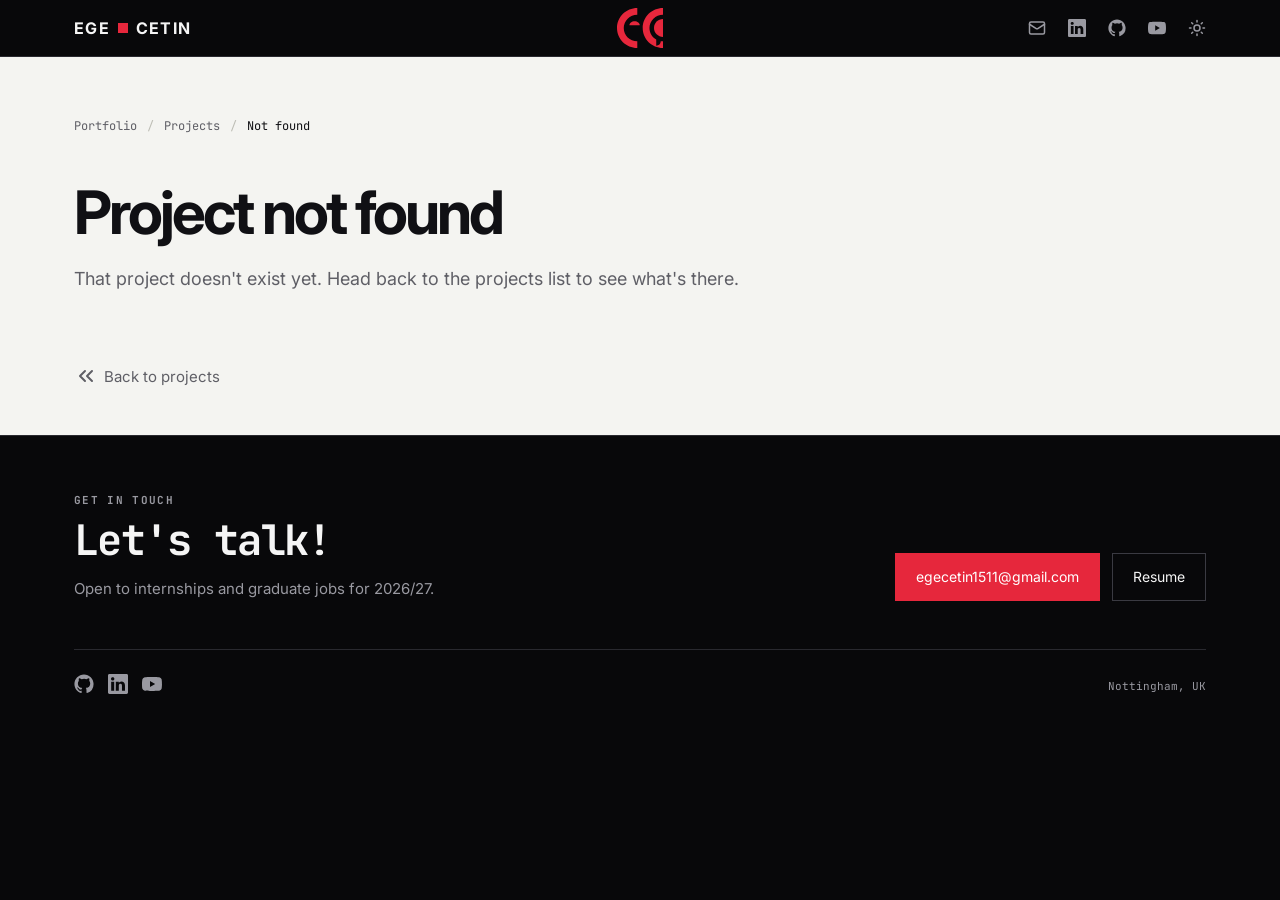
==== commit dad8bb9d: "chore: remove phone number from navbar" ====
--- a/detail.html
+++ b/detail.html
@@ -262,7 +262,7 @@
                 </div>
 
                 <div class="footer-meta">
-                    <p>Nottingham, UK  - +44 7311 595 777</p>
+                    <p>Nottingham, UK</p>
                 </div>
 
             </div>
